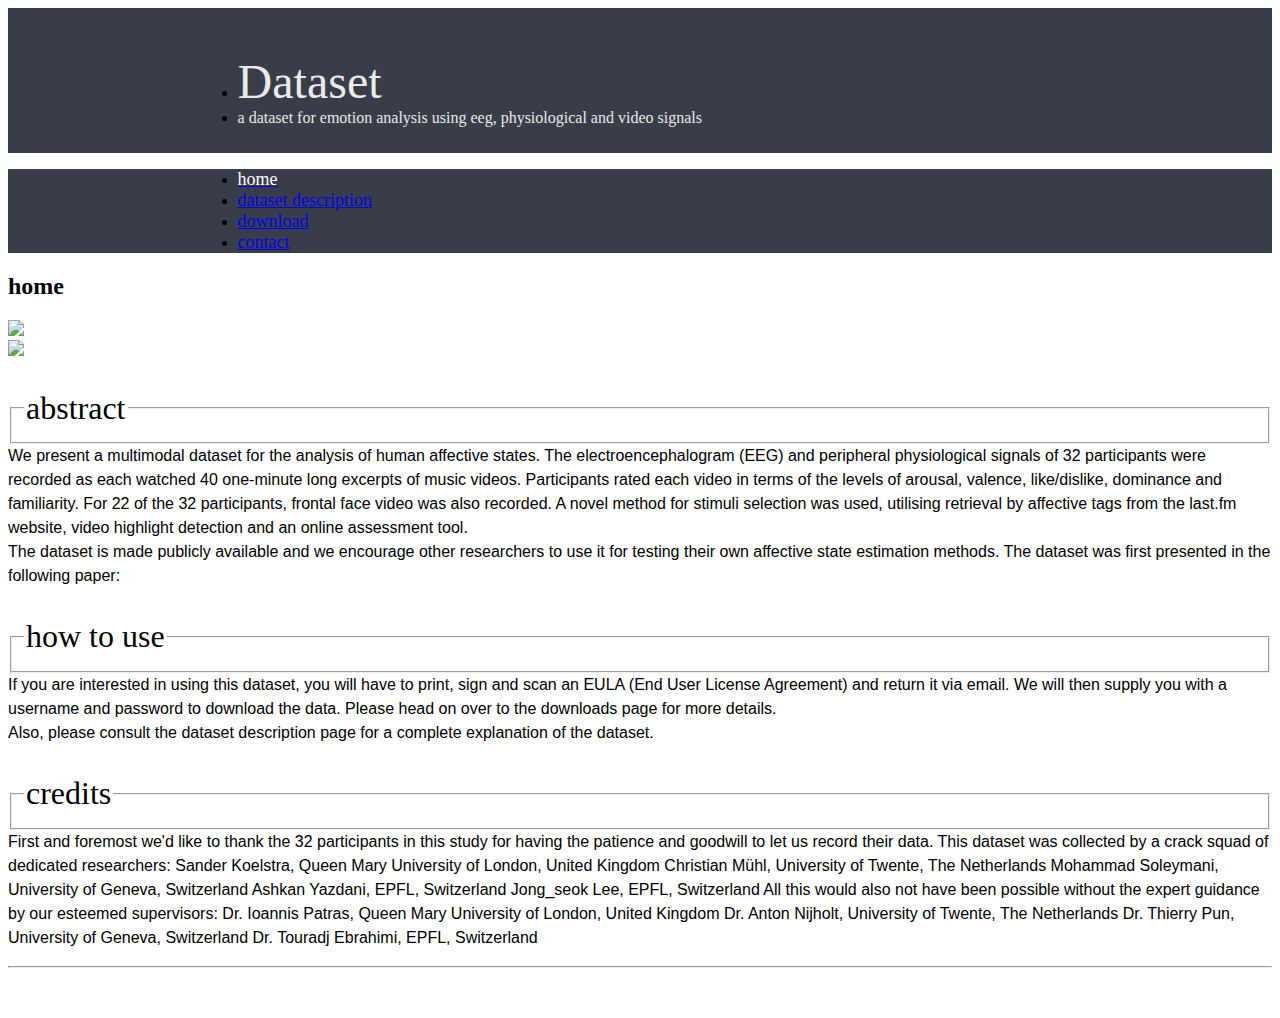
==== index.html @ 75e5e508 "Add files via upload" ====
<!DOCTYPE html>
<html lang="en">
<head>
    <meta charset="UTF-8">
    <link rel="stylesheet" href="layui/css/layui.css">
    <title>Title</title>
</head>
<body>
<div >
    <div class="layui-row" style="background: #393D49">
        <div  style="padding-left: 15%;padding-top: 30px;padding-bottom: 10px">
            <ul>
                <li  ><span style="font-size: 300% ;color: #eaeaea;"> Dataset</span></li>
                <li  ><span style="font-size: medium;color: #eaeaea"> a dataset for emotion analysis using eeg, physiological and video signals</span></li>
            </ul>
        </div>
    </div>
    <div class="layui-row " style="background: #393D49" >
        <div>
            <div>
                <ul class="layui-nav" style="margin-left: 15%" >
                    <li class="layui-nav-item"><a href="index.html"><span style="font-size: large;color: rgb(255,255,255)">home</span></a></li>
                    <li class="layui-nav-item "><a href="description.html"><span style="font-size: large">dataset description</span></a></li>
                    <li class="layui-nav-item"><a href="download.html"><span style="font-size: large">download</span></a></li>
                    <li class="layui-nav-item"><a href="contact.html"><span style="font-size: large">contact</span></a></li>
                </ul>
            </div>

        </div>

    </div>
</div>


<div class="layui-col-md8 layui-col-md-offset2">
    <div class="grid-demo grid-demo-bg1">
        <h2>home</h2>
        <div class="layui-carousel" id="test1" lay-filter="test1">
            <div carousel-item="">
                <div><img src="image/brains.jpg"></div>
                <div><img src="image/subject.jpg"></div>
            </div>
        </div>
        <div>
            <fieldset class="layui-elem-field layui-field-title" style="margin-top: 30px;">
                <legend style="font-size: xx-large">abstract</legend>
            </fieldset>
            <p style="font-size:16px; font-weight:200; line-height: 24px; margin-top: 0px; font-family:Helvetica">

            We present a multimodal dataset for the analysis of human affective states.
                The electroencephalogram (EEG) and peripheral physiological signals of 32 participants were recorded as each watched 40 one-minute long excerpts of music videos.
                Participants rated each video in terms of the levels of arousal, valence, like/dislike, dominance and familiarity.
                For 22 of the 32 participants, frontal face video was also recorded. A novel method for stimuli selection was used,
                utilising retrieval by affective tags from the last.fm website, video highlight detection and an online assessment tool.
                <br>
            The dataset is made publicly available and we encourage other researchers to use it for testing their own affective state estimation methods.
                The dataset was first presented in the following paper:
            </p>

            <fieldset class="layui-elem-field layui-field-title" style="margin-top: 30px;">
                <legend style="font-size: xx-large">how to use</legend>
            </fieldset>
            <p style="font-size:16px; font-weight:200; line-height: 24px; margin-top: 0px; font-family:Helvetica">

                If you are interested in using this dataset, you will have to print, sign and scan an EULA (End User License Agreement) and return it via email.
                We will then supply you with a username and password to download the data. Please head on over to the downloads page for more details.
                <br>
                Also, please consult the dataset description page for a complete explanation of the dataset.
            </p>
            <fieldset class="layui-elem-field layui-field-title" style="margin-top: 30px;">
                <legend style="font-size: xx-large">credits</legend>
            </fieldset>
            <p style="font-size:16px; font-weight:200; line-height: 24px; margin-top: 0px; font-family:Helvetica">


                First and foremost we'd like to thank the 32 participants in this study for having the patience and goodwill to let us record their data.
                This dataset was collected by a crack squad of dedicated researchers:

                Sander Koelstra, Queen Mary University of London, United Kingdom
                Christian Mühl, University of Twente, The Netherlands
                Mohammad Soleymani, University of Geneva, Switzerland
                Ashkan Yazdani, EPFL, Switzerland
                Jong_seok Lee, EPFL, Switzerland
                All this would also not have been possible without the expert guidance by our esteemed supervisors:

                Dr. Ioannis Patras, Queen Mary University of London, United Kingdom
                Dr. Anton Nijholt, University of Twente, The Netherlands
                Dr. Thierry Pun, University of Geneva, Switzerland
                Dr. Touradj Ebrahimi, EPFL, Switzerland
            </p>

        </div>

    </div>
</div>


<hr style="margin-bottom: 50px">


<script src="layui/layui.js"></script>
<script>
    layui.use(['carousel', 'form'], function(){
        var carousel = layui.carousel
            ,form = layui.form;

        //常规轮播
        carousel.render({
            elem: '#test1',
            width: '100%'
            ,arrow: 'always'
        });
    });
</script>
</body>
</html>
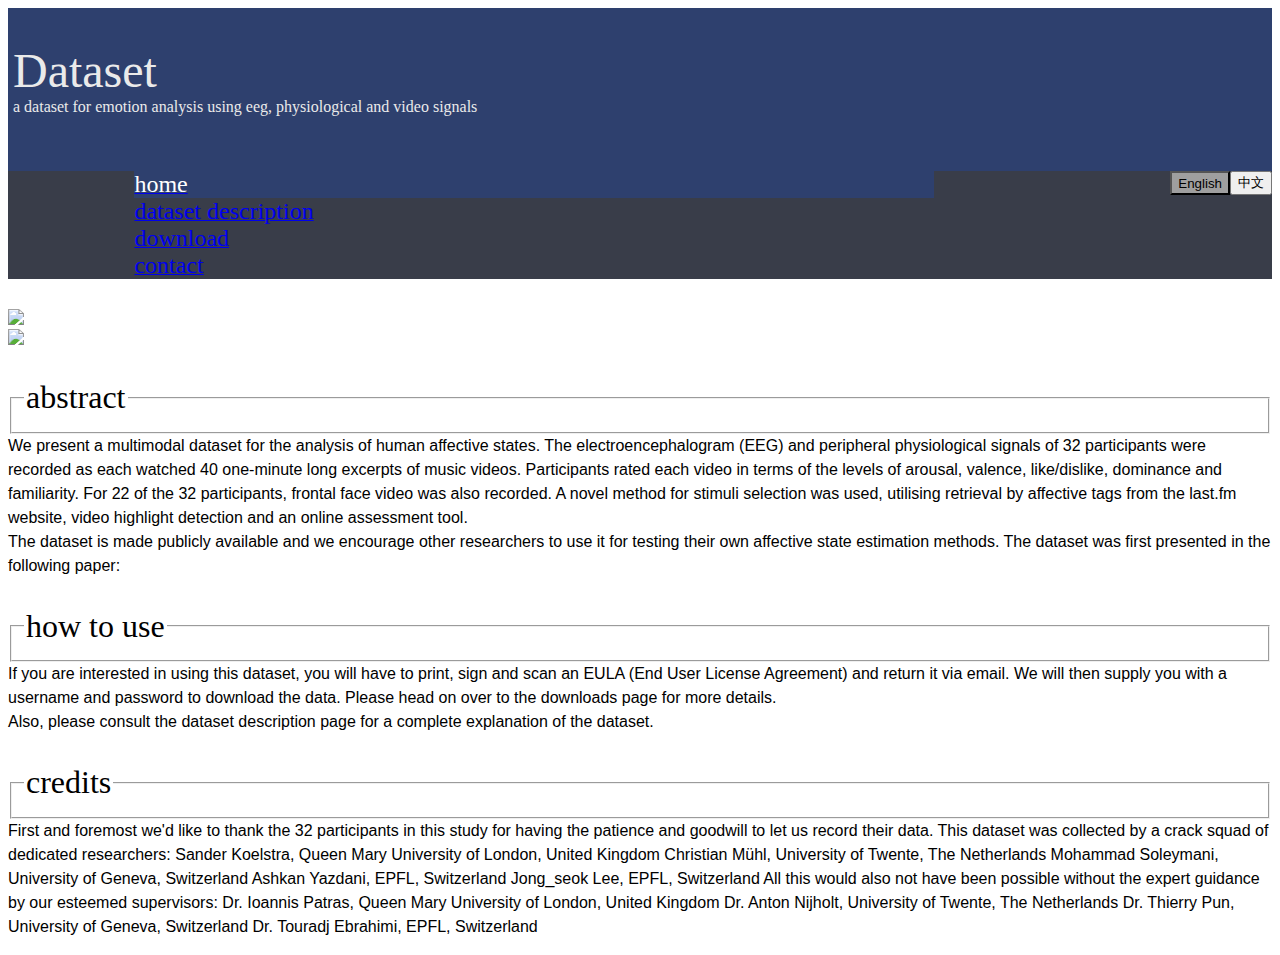
==== commit eb413306: "Add files via upload" ====
--- a/index.html
+++ b/index.html
@@ -6,35 +6,42 @@
     <title>Title</title>
 </head>
 <body>
-<div >
-    <div class="layui-row" style="background: #393D49">
-        <div  style="padding-left: 15%;padding-top: 30px;padding-bottom: 10px">
-            <ul>
-                <li  ><span style="font-size: 300% ;color: #eaeaea;"> Dataset</span></li>
-                <li  ><span style="font-size: medium;color: #eaeaea"> a dataset for emotion analysis using eeg, physiological and video signals</span></li>
-            </ul>
+<div class="layui-row" style="margin-bottom: 30px;background: #2e406e">
+    <div style="background: #2e406e;width: 100%">
+        <div class="layui-row layui-col-md8 layui-col-md-offset2">
+
+            <div  style=";padding-top: 30px;padding-bottom: 50px;display: flex">
+                <div style="margin: 5px">
+                    <div  ><span style="font-size: 300% ;color: #eaeaea;"> Dataset</span></div>
+                    <div  ><span style="font-size: medium;color: #eaeaea"> a dataset for emotion analysis using eeg, physiological and video signals</span></div>
+                </div>
+            </div>
+            <div style="display: flex;float: right">
+                <button type="button" class="layui-btn layui-btn-primary layui-btn-sm" style="background: #9F9F9F">English</button>
+                <button type="button" class="layui-btn layui-btn-primary layui-btn-sm">中文</button>
+            </div>
         </div>
-    </div>
-    <div class="layui-row " style="background: #393D49" >
+
+        <div  class="layui-row layui-col-md8 layui-col-md-offset2" style="background: #393D49;padding-left: 10%" >
         <div>
             <div>
-                <ul class="layui-nav" style="margin-left: 15%" >
-                    <li class="layui-nav-item"><a href="index.html"><span style="font-size: large;color: rgb(255,255,255)">home</span></a></li>
-                    <li class="layui-nav-item "><a href="description.html"><span style="font-size: large">dataset description</span></a></li>
-                    <li class="layui-nav-item"><a href="download.html"><span style="font-size: large">download</span></a></li>
-                    <li class="layui-nav-item"><a href="contact.html"><span style="font-size: large">contact</span></a></li>
-                </ul>
+                <div class="layui-nav" style="width: 800px" >
+                    <div class="layui-nav-item" style="background: #2e406e"><a href="index.html"><span style="font-size: x-large;color: #FFFFFF;">home</span></a></div>
+                    <div class="layui-nav-item "><a href="description.html"><span style="font-size: x-large">dataset description</span></a></div>
+                    <div class="layui-nav-item"><a href="download.html"><span style="font-size: x-large">download</span></a></div>
+                    <div class="layui-nav-item"><a href="contact.html"><span style="font-size: x-large">contact</span></a></div>
+                </div>
             </div>
 
         </div>
 
     </div>
+    </div>
 </div>
 
 
-<div class="layui-col-md8 layui-col-md-offset2">
+<div id="home" class="layui-col-md8 layui-col-md-offset2">
     <div class="grid-demo grid-demo-bg1">
-        <h2>home</h2>
         <div class="layui-carousel" id="test1" lay-filter="test1">
             <div carousel-item="">
                 <div><img src="image/brains.jpg"></div>
@@ -47,13 +54,13 @@
             </fieldset>
             <p style="font-size:16px; font-weight:200; line-height: 24px; margin-top: 0px; font-family:Helvetica">
 
-            We present a multimodal dataset for the analysis of human affective states.
+                We present a multimodal dataset for the analysis of human affective states.
                 The electroencephalogram (EEG) and peripheral physiological signals of 32 participants were recorded as each watched 40 one-minute long excerpts of music videos.
                 Participants rated each video in terms of the levels of arousal, valence, like/dislike, dominance and familiarity.
                 For 22 of the 32 participants, frontal face video was also recorded. A novel method for stimuli selection was used,
                 utilising retrieval by affective tags from the last.fm website, video highlight detection and an online assessment tool.
                 <br>
-            The dataset is made publicly available and we encourage other researchers to use it for testing their own affective state estimation methods.
+                The dataset is made publicly available and we encourage other researchers to use it for testing their own affective state estimation methods.
                 The dataset was first presented in the following paper:
             </p>
 
@@ -94,10 +101,6 @@
     </div>
 </div>
 
-
-<hr style="margin-bottom: 50px">
-
-
 <script src="layui/layui.js"></script>
 <script>
     layui.use(['carousel', 'form'], function(){
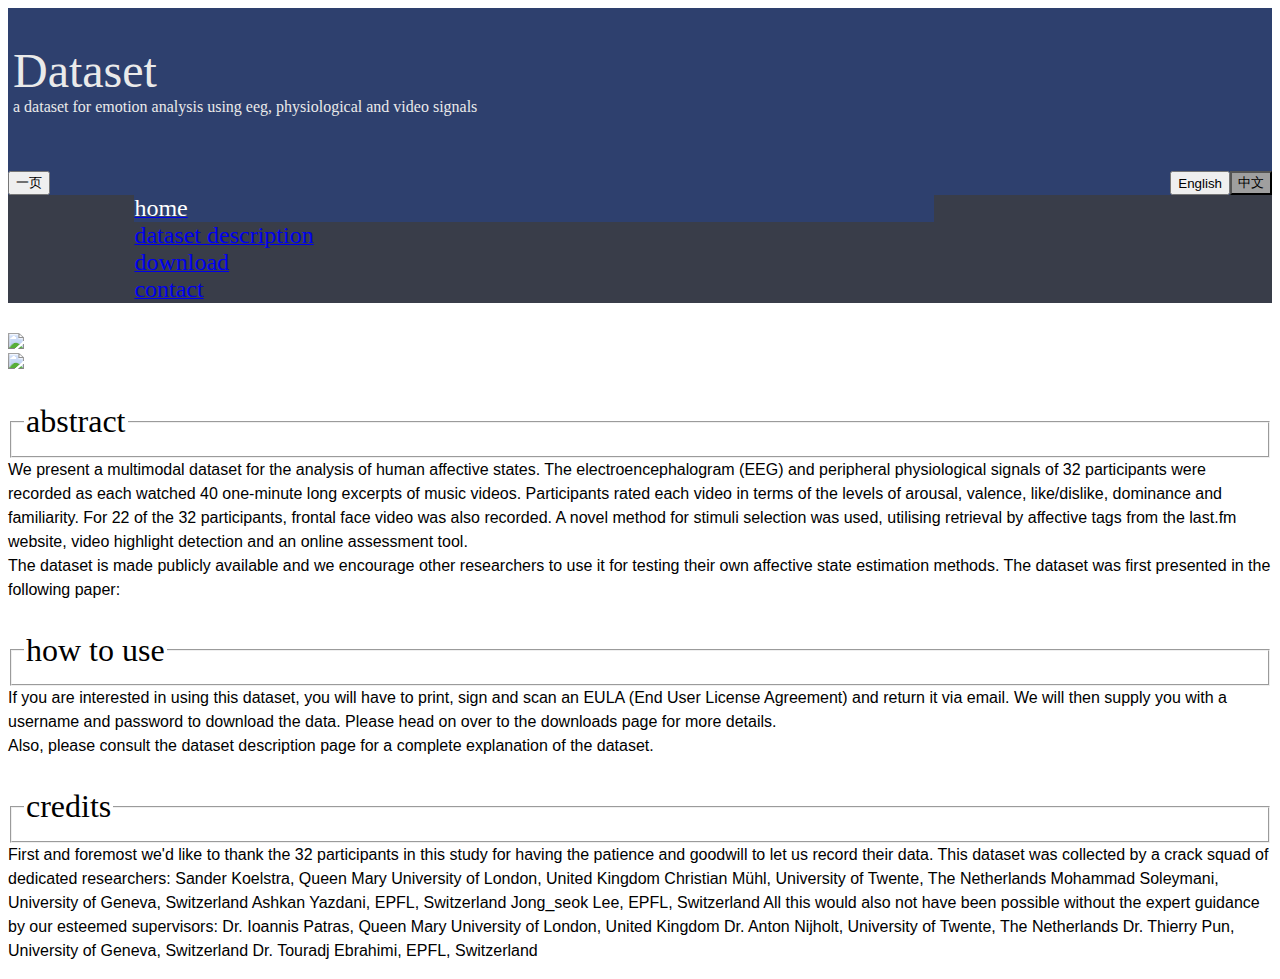
==== commit 5f2c8ad7: "Add files via upload" ====
--- a/index.html
+++ b/index.html
@@ -17,11 +17,13 @@
                 </div>
             </div>
             <div style="display: flex;float: right">
-                <button type="button" class="layui-btn layui-btn-primary layui-btn-sm" style="background: #9F9F9F">English</button>
-                <button type="button" class="layui-btn layui-btn-primary layui-btn-sm">中文</button>
+                <button type="button" class="layui-btn layui-btn-primary layui-btn-sm" >English</button>
+                <a href="index_ch.html"><button type="button" class="layui-btn layui-btn-primary layui-btn-sm"style="background: #9F9F9F">中文</button></a>
             </div>
         </div>
-
+        <a href="home.html">
+            <button type="button" class="layui-btn layui-btn-primary">一页</button>
+        </a>
         <div  class="layui-row layui-col-md8 layui-col-md-offset2" style="background: #393D49;padding-left: 10%" >
         <div>
             <div>
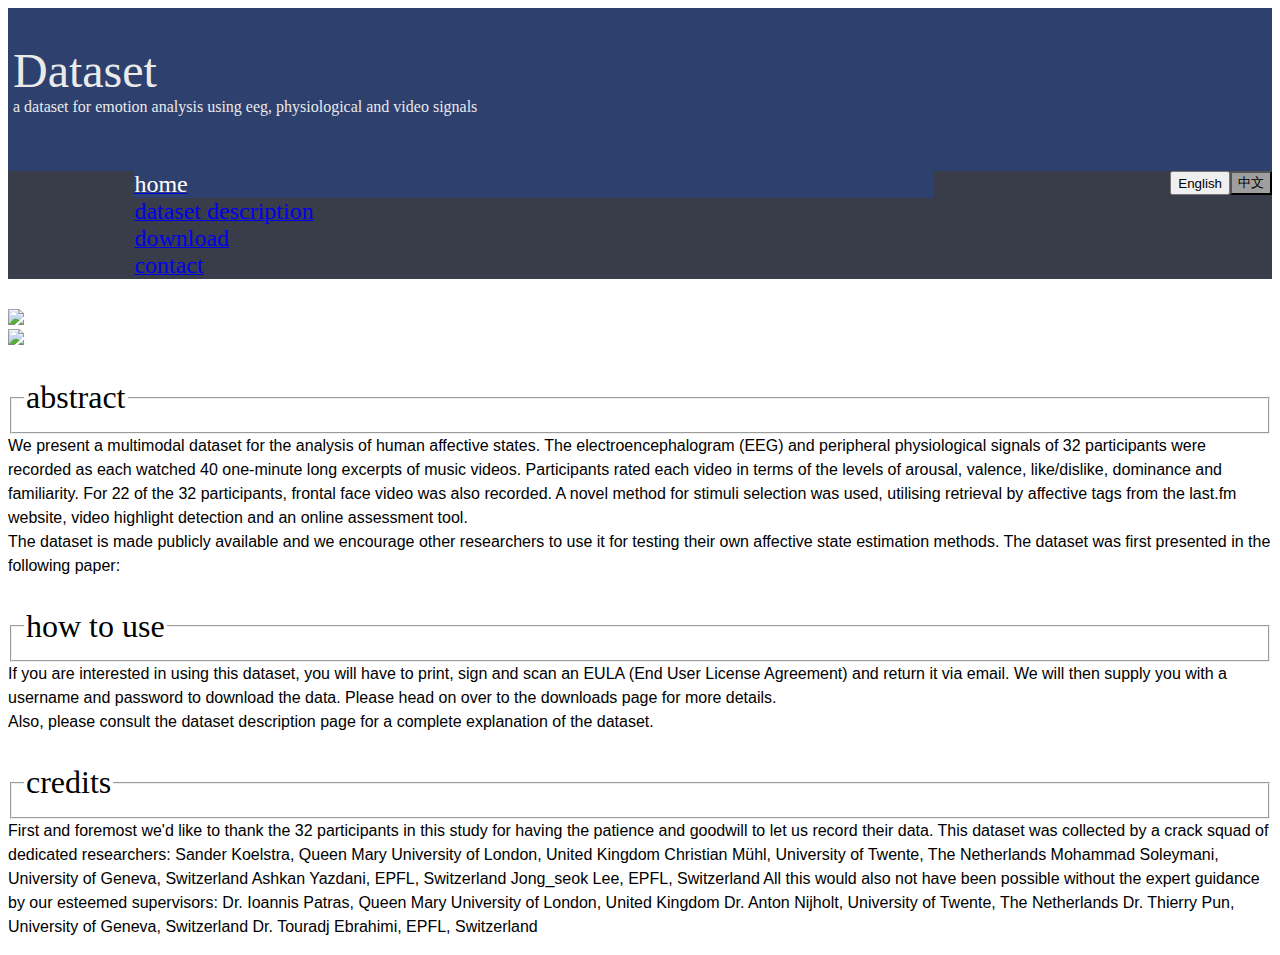
==== commit be3bf441: "Update index.html" ====
--- a/index.html
+++ b/index.html
@@ -21,9 +21,6 @@
                 <a href="index_ch.html"><button type="button" class="layui-btn layui-btn-primary layui-btn-sm"style="background: #9F9F9F">中文</button></a>
             </div>
         </div>
-        <a href="home.html">
-            <button type="button" class="layui-btn layui-btn-primary">一页</button>
-        </a>
         <div  class="layui-row layui-col-md8 layui-col-md-offset2" style="background: #393D49;padding-left: 10%" >
         <div>
             <div>
@@ -118,4 +115,4 @@
     });
 </script>
 </body>
-</html>+</html>
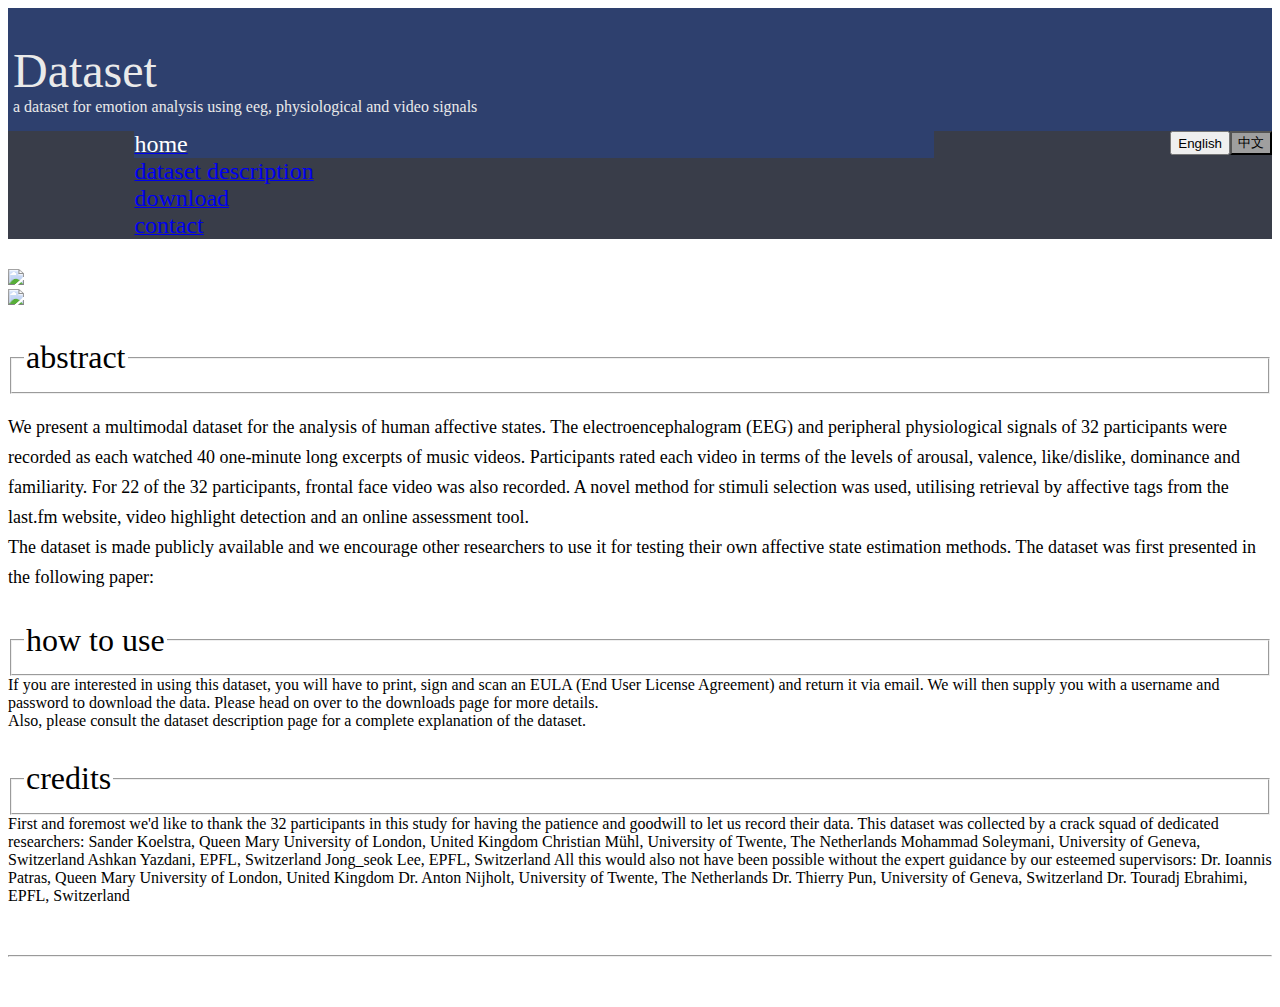
==== commit 9b21ba7f: "3" ====
--- a/index.html
+++ b/index.html
@@ -10,7 +10,7 @@
     <div style="background: #2e406e;width: 100%">
         <div class="layui-row layui-col-md8 layui-col-md-offset2">
 
-            <div  style=";padding-top: 30px;padding-bottom: 50px;display: flex">
+            <div  style=";padding-top: 30px;padding-bottom: 10px;display: flex">
                 <div style="margin: 5px">
                     <div  ><span style="font-size: 300% ;color: #eaeaea;"> Dataset</span></div>
                     <div  ><span style="font-size: medium;color: #eaeaea"> a dataset for emotion analysis using eeg, physiological and video signals</span></div>
@@ -39,7 +39,7 @@
 </div>
 
 
-<div id="home" class="layui-col-md8 layui-col-md-offset2">
+<div id="home" class="layui-col-md8 layui-col-md-offset2" style="margin-bottom: 50px">
     <div class="grid-demo grid-demo-bg1">
         <div class="layui-carousel" id="test1" lay-filter="test1">
             <div carousel-item="">
@@ -51,7 +51,7 @@
             <fieldset class="layui-elem-field layui-field-title" style="margin-top: 30px;">
                 <legend style="font-size: xx-large">abstract</legend>
             </fieldset>
-            <p style="font-size:16px; font-weight:200; line-height: 24px; margin-top: 0px; font-family:Helvetica">
+            <p  style="font-size: large;line-height: 30px">
 
                 We present a multimodal dataset for the analysis of human affective states.
                 The electroencephalogram (EEG) and peripheral physiological signals of 32 participants were recorded as each watched 40 one-minute long excerpts of music videos.
@@ -66,17 +66,17 @@
             <fieldset class="layui-elem-field layui-field-title" style="margin-top: 30px;">
                 <legend style="font-size: xx-large">how to use</legend>
             </fieldset>
-            <p style="font-size:16px; font-weight:200; line-height: 24px; margin-top: 0px; font-family:Helvetica">
+<!--            <p style="font-size:16px; font-weight:200; line-height: 24px; margin-top: 0px; font-family:Helvetica">-->
 
                 If you are interested in using this dataset, you will have to print, sign and scan an EULA (End User License Agreement) and return it via email.
                 We will then supply you with a username and password to download the data. Please head on over to the downloads page for more details.
                 <br>
                 Also, please consult the dataset description page for a complete explanation of the dataset.
-            </p>
+<!--            </p>-->
             <fieldset class="layui-elem-field layui-field-title" style="margin-top: 30px;">
                 <legend style="font-size: xx-large">credits</legend>
             </fieldset>
-            <p style="font-size:16px; font-weight:200; line-height: 24px; margin-top: 0px; font-family:Helvetica">
+<!--            <p style="font-size:16px; font-weight:200; line-height: 24px; margin-top: 0px; font-family:Helvetica">-->
 
 
                 First and foremost we'd like to thank the 32 participants in this study for having the patience and goodwill to let us record their data.
@@ -93,13 +93,13 @@
                 Dr. Anton Nijholt, University of Twente, The Netherlands
                 Dr. Thierry Pun, University of Geneva, Switzerland
                 Dr. Touradj Ebrahimi, EPFL, Switzerland
-            </p>
+<!--            </p>-->
 
         </div>
 
     </div>
 </div>
-
+<hr style="margin-bottom: 50px">
 <script src="layui/layui.js"></script>
 <script>
     layui.use(['carousel', 'form'], function(){
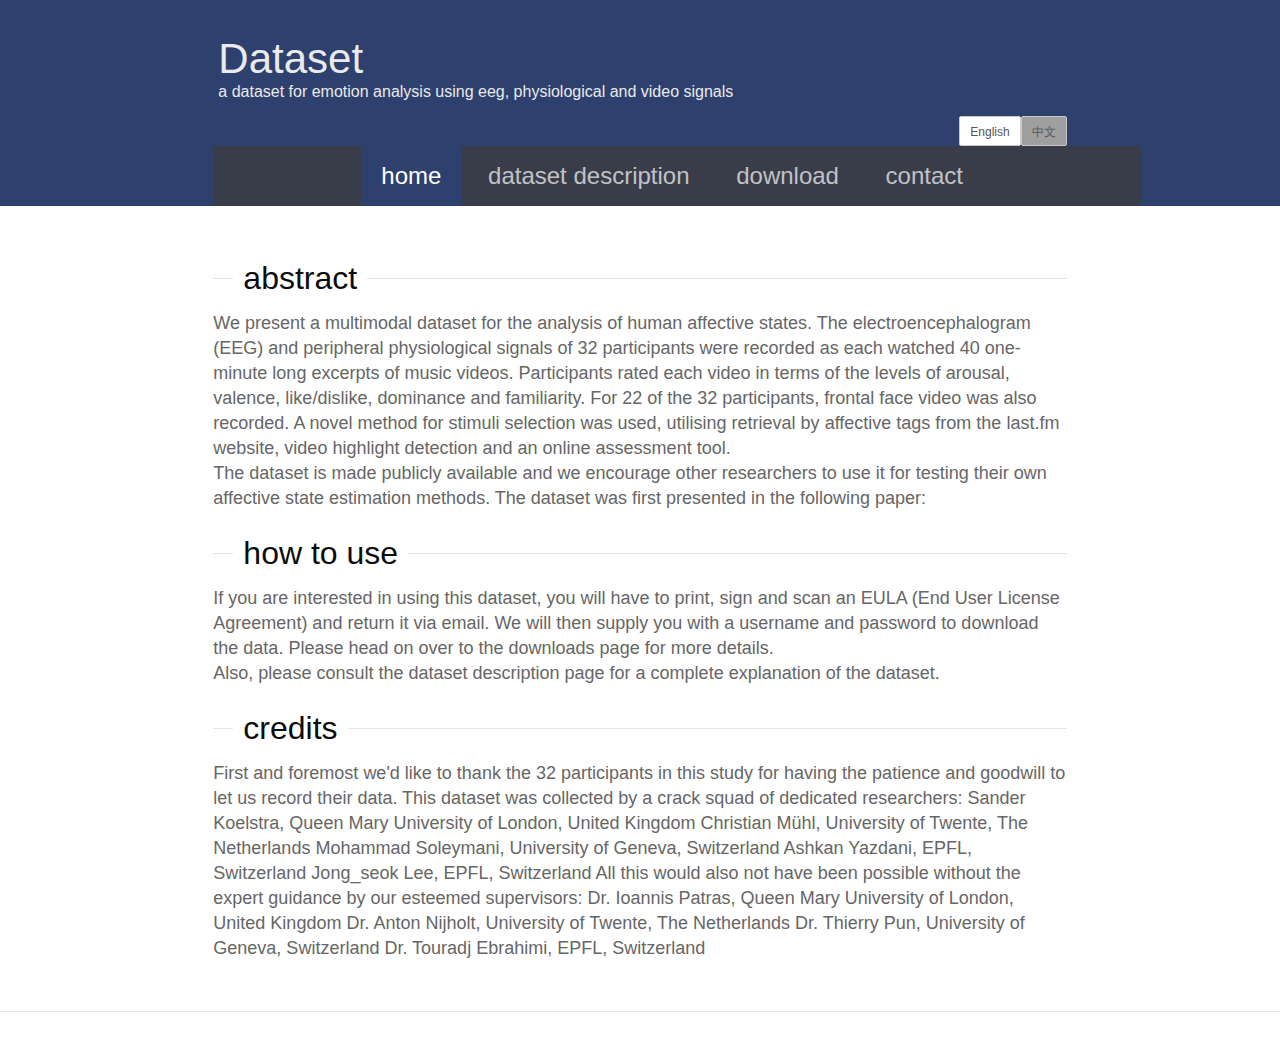
==== commit 1109c7fd: "3" ====
--- a/index.html
+++ b/index.html
@@ -6,98 +6,101 @@
     <title>Title</title>
 </head>
 <body>
-<div class="layui-row" style="margin-bottom: 30px;background: #2e406e">
-    <div style="background: #2e406e;width: 100%">
-        <div class="layui-row layui-col-md8 layui-col-md-offset2">
+<div class="layui-fluid">
+    <div class="layui-row" style="margin-bottom: 30px;background: #2e406e">
+        <div style="background: #2e406e;width: 100%">
+            <div class="layui-row layui-col-md8 layui-col-md-offset2">
 
-            <div  style=";padding-top: 30px;padding-bottom: 10px;display: flex">
-                <div style="margin: 5px">
-                    <div  ><span style="font-size: 300% ;color: #eaeaea;"> Dataset</span></div>
-                    <div  ><span style="font-size: medium;color: #eaeaea"> a dataset for emotion analysis using eeg, physiological and video signals</span></div>
+                <div  style=";padding-top: 30px;padding-bottom: 10px;display: flex">
+                    <div style="margin: 5px">
+                        <div  ><span style="font-size: 300% ;color: #eaeaea;"> Dataset</span></div>
+                        <div  ><span style="font-size: medium;color: #eaeaea"> a dataset for emotion analysis using eeg, physiological and video signals</span></div>
+                    </div>
+                </div>
+                <div style="display: flex;float: right">
+                    <button type="button" class="layui-btn layui-btn-primary layui-btn-sm" >English</button>
+                    <a href="index_ch.html"><button type="button" class="layui-btn layui-btn-primary layui-btn-sm"style="background: #9F9F9F">中文</button></a>
                 </div>
             </div>
-            <div style="display: flex;float: right">
-                <button type="button" class="layui-btn layui-btn-primary layui-btn-sm" >English</button>
-                <a href="index_ch.html"><button type="button" class="layui-btn layui-btn-primary layui-btn-sm"style="background: #9F9F9F">中文</button></a>
+            <div  class="layui-row layui-col-md8 layui-col-md-offset2" style="background: #393D49;padding-left: 10%" >
+                <div>
+                    <div>
+                        <div class="layui-nav" style="width: 800px" >
+                            <div class="layui-nav-item" style="background: #2e406e"><a href="index.html"><span style="font-size: x-large;color: #FFFFFF;">home</span></a></div>
+                            <div class="layui-nav-item "><a href="description.html"><span style="font-size: x-large">dataset description</span></a></div>
+                            <div class="layui-nav-item"><a href="download.html"><span style="font-size: x-large">download</span></a></div>
+                            <div class="layui-nav-item"><a href="contact.html"><span style="font-size: x-large">contact</span></a></div>
+                        </div>
+                    </div>
+
+                </div>
+
             </div>
         </div>
-        <div  class="layui-row layui-col-md8 layui-col-md-offset2" style="background: #393D49;padding-left: 10%" >
-        <div>
-            <div>
-                <div class="layui-nav" style="width: 800px" >
-                    <div class="layui-nav-item" style="background: #2e406e"><a href="index.html"><span style="font-size: x-large;color: #FFFFFF;">home</span></a></div>
-                    <div class="layui-nav-item "><a href="description.html"><span style="font-size: x-large">dataset description</span></a></div>
-                    <div class="layui-nav-item"><a href="download.html"><span style="font-size: x-large">download</span></a></div>
-                    <div class="layui-nav-item"><a href="contact.html"><span style="font-size: x-large">contact</span></a></div>
+    </div>
+
+
+    <div id="home" class="layui-col-md8 layui-col-md-offset2" style="margin-bottom: 50px">
+        <div class="grid-demo grid-demo-bg1">
+            <div class="layui-carousel" id="test1" lay-filter="test1">
+                <div carousel-item="">
+                    <div><img src="image/brains.jpg"></div>
+                    <div><img src="image/subject.jpg"></div>
                 </div>
+            </div>
+            <div class="layui-text">
+                <fieldset class="layui-elem-field layui-field-title" style="margin-top: 30px;">
+                    <legend>abstract</legend>
+                </fieldset>
+                <p  class="layui-text">
+
+                    We present a multimodal dataset for the analysis of human affective states.
+                    The electroencephalogram (EEG) and peripheral physiological signals of 32 participants were recorded as each watched 40 one-minute long excerpts of music videos.
+                    Participants rated each video in terms of the levels of arousal, valence, like/dislike, dominance and familiarity.
+                    For 22 of the 32 participants, frontal face video was also recorded. A novel method for stimuli selection was used,
+                    utilising retrieval by affective tags from the last.fm website, video highlight detection and an online assessment tool.
+                    <br>
+                    The dataset is made publicly available and we encourage other researchers to use it for testing their own affective state estimation methods.
+                    The dataset was first presented in the following paper:
+                </p>
+
+                <fieldset class="layui-elem-field layui-field-title" style="margin-top: 30px;">
+                    <legend style="font-size: xx-large">how to use</legend>
+                </fieldset>
+                <p class="layui-text">
+
+                    If you are interested in using this dataset, you will have to print, sign and scan an EULA (End User License Agreement) and return it via email.
+                    We will then supply you with a username and password to download the data. Please head on over to the downloads page for more details.
+                    <br>
+                    Also, please consult the dataset description page for a complete explanation of the dataset.
+                </p>
+                <fieldset class="layui-elem-field layui-field-title" style="margin-top: 30px;">
+                    <legend style="font-size: xx-large">credits</legend>
+                </fieldset>
+                <p class="layui-text">
+
+
+                    First and foremost we'd like to thank the 32 participants in this study for having the patience and goodwill to let us record their data.
+                    This dataset was collected by a crack squad of dedicated researchers:
+
+                    Sander Koelstra, Queen Mary University of London, United Kingdom
+                    Christian Mühl, University of Twente, The Netherlands
+                    Mohammad Soleymani, University of Geneva, Switzerland
+                    Ashkan Yazdani, EPFL, Switzerland
+                    Jong_seok Lee, EPFL, Switzerland
+                    All this would also not have been possible without the expert guidance by our esteemed supervisors:
+
+                    Dr. Ioannis Patras, Queen Mary University of London, United Kingdom
+                    Dr. Anton Nijholt, University of Twente, The Netherlands
+                    Dr. Thierry Pun, University of Geneva, Switzerland
+                    Dr. Touradj Ebrahimi, EPFL, Switzerland
+                </p>
+
             </div>
 
         </div>
+    </div>
 
-    </div>
-    </div>
-</div>
-
-
-<div id="home" class="layui-col-md8 layui-col-md-offset2" style="margin-bottom: 50px">
-    <div class="grid-demo grid-demo-bg1">
-        <div class="layui-carousel" id="test1" lay-filter="test1">
-            <div carousel-item="">
-                <div><img src="image/brains.jpg"></div>
-                <div><img src="image/subject.jpg"></div>
-            </div>
-        </div>
-        <div>
-            <fieldset class="layui-elem-field layui-field-title" style="margin-top: 30px;">
-                <legend style="font-size: xx-large">abstract</legend>
-            </fieldset>
-            <p  style="font-size: large;line-height: 30px">
-
-                We present a multimodal dataset for the analysis of human affective states.
-                The electroencephalogram (EEG) and peripheral physiological signals of 32 participants were recorded as each watched 40 one-minute long excerpts of music videos.
-                Participants rated each video in terms of the levels of arousal, valence, like/dislike, dominance and familiarity.
-                For 22 of the 32 participants, frontal face video was also recorded. A novel method for stimuli selection was used,
-                utilising retrieval by affective tags from the last.fm website, video highlight detection and an online assessment tool.
-                <br>
-                The dataset is made publicly available and we encourage other researchers to use it for testing their own affective state estimation methods.
-                The dataset was first presented in the following paper:
-            </p>
-
-            <fieldset class="layui-elem-field layui-field-title" style="margin-top: 30px;">
-                <legend style="font-size: xx-large">how to use</legend>
-            </fieldset>
-<!--            <p style="font-size:16px; font-weight:200; line-height: 24px; margin-top: 0px; font-family:Helvetica">-->
-
-                If you are interested in using this dataset, you will have to print, sign and scan an EULA (End User License Agreement) and return it via email.
-                We will then supply you with a username and password to download the data. Please head on over to the downloads page for more details.
-                <br>
-                Also, please consult the dataset description page for a complete explanation of the dataset.
-<!--            </p>-->
-            <fieldset class="layui-elem-field layui-field-title" style="margin-top: 30px;">
-                <legend style="font-size: xx-large">credits</legend>
-            </fieldset>
-<!--            <p style="font-size:16px; font-weight:200; line-height: 24px; margin-top: 0px; font-family:Helvetica">-->
-
-
-                First and foremost we'd like to thank the 32 participants in this study for having the patience and goodwill to let us record their data.
-                This dataset was collected by a crack squad of dedicated researchers:
-
-                Sander Koelstra, Queen Mary University of London, United Kingdom
-                Christian Mühl, University of Twente, The Netherlands
-                Mohammad Soleymani, University of Geneva, Switzerland
-                Ashkan Yazdani, EPFL, Switzerland
-                Jong_seok Lee, EPFL, Switzerland
-                All this would also not have been possible without the expert guidance by our esteemed supervisors:
-
-                Dr. Ioannis Patras, Queen Mary University of London, United Kingdom
-                Dr. Anton Nijholt, University of Twente, The Netherlands
-                Dr. Thierry Pun, University of Geneva, Switzerland
-                Dr. Touradj Ebrahimi, EPFL, Switzerland
-<!--            </p>-->
-
-        </div>
-
-    </div>
 </div>
 <hr style="margin-bottom: 50px">
 <script src="layui/layui.js"></script>
--- a/layui/css/layui.css
+++ b/layui/css/layui.css
@@ -0,0 +1,60 @@
+/** layui-v2.5.6 MIT License By https://www.layui.com */
+ .layui-inline,img{display:inline-block;vertical-align:middle}h1,h2,h3,h4,h5,h6{font-weight:400}
+.layui-edge,.layui-header,.layui-inline,.layui-main{position:relative}
+.layui-body,.layui-edge,.layui-elip{overflow:hidden}
+.layui-btn,.layui-edge,.layui-inline,img{vertical-align:middle}
+.layui-btn,.layui-disabled,.layui-icon,.layui-unselect{-moz-user-select:none;-webkit-user-select:none;-ms-user-select:none}
+.layui-elip,.layui-form-checkbox span,.layui-form-pane .layui-form-label{text-overflow:ellipsis;white-space:nowrap}
+.layui-breadcrumb,.layui-tree-btnGroup{visibility:hidden}blockquote,body,button,dd,div,dl,dt,form,h1,h2,h3,h4,h5,h6,input,li,ol,p,pre,td,textarea,th,ul{margin:0;padding:0;-webkit-tap-highlight-color:rgba(0,0,0,0)}a:active,a:hover{outline:0}img{border:none}li{list-style:none}table{border-collapse:collapse;border-spacing:0}h4,h5,h6{font-size:100%}button,input,optgroup,option,select,textarea{font-family:inherit;font-size:inherit;font-style:inherit;font-weight:inherit;outline:0}pre{white-space:pre-wrap;white-space:-moz-pre-wrap;white-space:-pre-wrap;white-space:-o-pre-wrap;word-wrap:break-word}body{line-height:24px;font:14px Helvetica Neue,Helvetica,PingFang SC,Tahoma,Arial,sans-serif}
+hr{height:1px;margin:10px 0;border:0;clear:both}a{color:#333;text-decoration:none}a:hover{color:#777}
+a cite{font-style:normal;*cursor:pointer}
+.layui-border-box,.layui-border-box *{box-sizing:border-box}
+.layui-box,.layui-box *{box-sizing:content-box}
+.layui-clear{clear:both;*zoom:1}
+.layui-clear:after{content:'\20';clear:both;*zoom:1;display:block;height:0}
+.layui-inline{*display:inline;*zoom:1}.layui-edge{display:inline-block;width:0;height:0;border-width:6px;border-style:dashed;border-color:transparent}
+.layui-edge-top{top:-4px;border-bottom-color:#999;border-bottom-style:solid}.layui-edge-right{border-left-color:#999;border-left-style:solid}
+.layui-edge-bottom{top:2px;border-top-color:#999;border-top-style:solid}.layui-edge-left{border-right-color:#999;border-right-style:solid}
+.layui-disabled,.layui-disabled:hover{color:#d2d2d2!important;cursor:not-allowed!important}.layui-circle{border-radius:100%}
+.layui-show{display:block!important}.layui-hide{display:none!important}@font-face{font-family:layui-icon;src:url(../font/iconfont.eot?v=256);src:url(../font/iconfont.eot?v=256#iefix) format('embedded-opentype'),url(../font/iconfont.woff2?v=256) format('woff2'),url(../font/iconfont.woff?v=256) format('woff'),url(../font/iconfont.ttf?v=256) format('truetype'),url(../font/iconfont.svg?v=256#layui-icon) format('svg')}
+.layui-icon{font-family:layui-icon!important;font-size:16px;font-style:normal;-webkit-font-smoothing:antialiased;-moz-osx-font-smoothing:grayscale}
+.layui-icon-reply-fill:before{content:"\e611"}.layui-icon-set-fill:before{content:"\e614"}.layui-icon-menu-fill:before{content:"\e60f"}
+.layui-icon-search:before{content:"\e615"}.layui-icon-share:before{content:"\e641"}.layui-icon-set-sm:before{content:"\e620"}
+.layui-icon-engine:before{content:"\e628"}.layui-icon-close:before{content:"\1006"}.layui-icon-close-fill:before{content:"\1007"}
+.layui-icon-chart-screen:before{content:"\e629"}.layui-icon-star:before{content:"\e600"}.layui-icon-circle-dot:before{content:"\e617"}
+.layui-icon-chat:before{content:"\e606"}.layui-icon-release:before{content:"\e609"}.layui-icon-list:before{content:"\e60a"}
+.layui-icon-chart:before{content:"\e62c"}.layui-icon-ok-circle:before{content:"\1005"}.layui-icon-layim-theme:before{content:"\e61b"}
+.layui-icon-table:before{content:"\e62d"}.layui-icon-right:before{content:"\e602"}.layui-icon-left:before{content:"\e603"}
+.layui-icon-cart-simple:before{content:"\e698"}.layui-icon-face-cry:before{content:"\e69c"}.layui-icon-face-smile:before{content:"\e6af"}
+.layui-icon-survey:before{content:"\e6b2"}.layui-icon-tree:before{content:"\e62e"}.layui-icon-ie:before{content:"\e7bb"}
+.layui-icon-upload-circle:before{content:"\e62f"}.layui-icon-add-circle:before{content:"\e61f"}.layui-icon-download-circle:before{content:"\e601"}.layui-icon-templeate-1:before{content:"\e630"}.layui-icon-util:before{content:"\e631"}.layui-icon-face-surprised:before{content:"\e664"}.layui-icon-edit:before{content:"\e642"}.layui-icon-speaker:before{content:"\e645"}.layui-icon-down:before{content:"\e61a"}.layui-icon-file:before{content:"\e621"}.layui-icon-layouts:before{content:"\e632"}.layui-icon-rate-half:before{content:"\e6c9"}.layui-icon-add-circle-fine:before{content:"\e608"}.layui-icon-prev-circle:before{content:"\e633"}.layui-icon-read:before{content:"\e705"}.layui-icon-404:before{content:"\e61c"}.layui-icon-carousel:before{content:"\e634"}.layui-icon-help:before{content:"\e607"}.layui-icon-code-circle:before{content:"\e635"}.layui-icon-windows:before{content:"\e67f"}.layui-icon-water:before{content:"\e636"}.layui-icon-username:before{content:"\e66f"}.layui-icon-find-fill:before{content:"\e670"}.layui-icon-about:before{content:"\e60b"}.layui-icon-location:before{content:"\e715"}.layui-icon-up:before{content:"\e619"}.layui-icon-pause:before{content:"\e651"}.layui-icon-date:before{content:"\e637"}.layui-icon-layim-uploadfile:before{content:"\e61d"}.layui-icon-delete:before{content:"\e640"}.layui-icon-play:before{content:"\e652"}.layui-icon-top:before{content:"\e604"}.layui-icon-firefox:before{content:"\e686"}.layui-icon-friends:before{content:"\e612"}.layui-icon-refresh-3:before{content:"\e9aa"}.layui-icon-ok:before{content:"\e605"}.layui-icon-layer:before{content:"\e638"}.layui-icon-face-smile-fine:before{content:"\e60c"}.layui-icon-dollar:before{content:"\e659"}.layui-icon-group:before{content:"\e613"}.layui-icon-layim-download:before{content:"\e61e"}.layui-icon-picture-fine:before{content:"\e60d"}.layui-icon-link:before{content:"\e64c"}.layui-icon-diamond:before{content:"\e735"}.layui-icon-log:before{content:"\e60e"}.layui-icon-key:before{content:"\e683"}.layui-icon-rate-solid:before{content:"\e67a"}.layui-icon-fonts-del:before{content:"\e64f"}.layui-icon-unlink:before{content:"\e64d"}.layui-icon-fonts-clear:before{content:"\e639"}.layui-icon-triangle-r:before{content:"\e623"}.layui-icon-circle:before{content:"\e63f"}.layui-icon-radio:before{content:"\e643"}.layui-icon-align-center:before{content:"\e647"}.layui-icon-align-right:before{content:"\e648"}.layui-icon-align-left:before{content:"\e649"}.layui-icon-loading-1:before{content:"\e63e"}.layui-icon-return:before{content:"\e65c"}.layui-icon-fonts-strong:before{content:"\e62b"}.layui-icon-upload:before{content:"\e67c"}.layui-icon-dialogue:before{content:"\e63a"}.layui-icon-video:before{content:"\e6ed"}.layui-icon-headset:before{content:"\e6fc"}.layui-icon-cellphone-fine:before{content:"\e63b"}.layui-icon-add-1:before{content:"\e654"}.layui-icon-face-smile-b:before{content:"\e650"}.layui-icon-fonts-html:before{content:"\e64b"}.layui-icon-screen-full:before{content:"\e622"}.layui-icon-form:before{content:"\e63c"}.layui-icon-cart:before{content:"\e657"}.layui-icon-camera-fill:before{content:"\e65d"}.layui-icon-tabs:before{content:"\e62a"}.layui-icon-heart-fill:before{content:"\e68f"}.layui-icon-fonts-code:before{content:"\e64e"}.layui-icon-ios:before{content:"\e680"}.layui-icon-at:before{content:"\e687"}.layui-icon-fire:before{content:"\e756"}.layui-icon-set:before{content:"\e716"}.layui-icon-fonts-u:before{content:"\e646"}.layui-icon-triangle-d:before{content:"\e625"}.layui-icon-tips:before{content:"\e702"}.layui-icon-picture:before{content:"\e64a"}.layui-icon-more-vertical:before{content:"\e671"}.layui-icon-bluetooth:before{content:"\e689"}.layui-icon-flag:before{content:"\e66c"}.layui-icon-loading:before{content:"\e63d"}.layui-icon-fonts-i:before{content:"\e644"}.layui-icon-refresh-1:before{content:"\e666"}.layui-icon-rmb:before{content:"\e65e"}.layui-icon-addition:before{content:"\e624"}.layui-icon-home:before{content:"\e68e"}.layui-icon-time:before{content:"\e68d"}.layui-icon-user:before{content:"\e770"}.layui-icon-notice:before{content:"\e667"}.layui-icon-chrome:before{content:"\e68a"}.layui-icon-edge:before{content:"\e68b"}.layui-icon-login-weibo:before{content:"\e675"}.layui-icon-voice:before{content:"\e688"}.layui-icon-upload-drag:before{content:"\e681"}.layui-icon-login-qq:before{content:"\e676"}.layui-icon-snowflake:before{content:"\e6b1"}.layui-icon-heart:before{content:"\e68c"}.layui-icon-logout:before{content:"\e682"}.layui-icon-file-b:before{content:"\e655"}.layui-icon-template:before{content:"\e663"}.layui-icon-transfer:before{content:"\e691"}.layui-icon-auz:before{content:"\e672"}.layui-icon-console:before{content:"\e665"}.layui-icon-app:before{content:"\e653"}.layui-icon-prev:before{content:"\e65a"}.layui-icon-website:before{content:"\e7ae"}.layui-icon-next:before{content:"\e65b"}.layui-icon-component:before{content:"\e857"}.layui-icon-android:before{content:"\e684"}.layui-icon-more:before{content:"\e65f"}.layui-icon-login-wechat:before{content:"\e677"}.layui-icon-shrink-right:before{content:"\e668"}.layui-icon-spread-left:before{content:"\e66b"}.layui-icon-camera:before{content:"\e660"}.layui-icon-note:before{content:"\e66e"}.layui-icon-refresh:before{content:"\e669"}.layui-icon-female:before{content:"\e661"}.layui-icon-male:before{content:"\e662"}.layui-icon-screen-restore:before{content:"\e758"}.layui-icon-password:before{content:"\e673"}.layui-icon-senior:before{content:"\e674"}.layui-icon-theme:before{content:"\e66a"}.layui-icon-tread:before{content:"\e6c5"}.layui-icon-praise:before{content:"\e6c6"}.layui-icon-star-fill:before{content:"\e658"}.layui-icon-rate:before{content:"\e67b"}.layui-icon-template-1:before{content:"\e656"}.layui-icon-vercode:before{content:"\e679"}.layui-icon-service:before{content:"\e626"}.layui-icon-cellphone:before{content:"\e678"}.layui-icon-print:before{content:"\e66d"}.layui-icon-cols:before{content:"\e610"}.layui-icon-wifi:before{content:"\e7e0"}.layui-icon-export:before{content:"\e67d"}.layui-icon-rss:before{content:"\e808"}.layui-icon-slider:before{content:"\e714"}.layui-icon-email:before{content:"\e618"}.layui-icon-subtraction:before{content:"\e67e"}.layui-icon-mike:before{content:"\e6dc"}.layui-icon-light:before{content:"\e748"}.layui-icon-gift:before{content:"\e627"}.layui-icon-mute:before{content:"\e685"}.layui-icon-reduce-circle:before{content:"\e616"}.layui-icon-music:before{content:"\e690"}.layui-main{width:1140px;margin:0 auto}.layui-header{z-index:1000;height:60px}.layui-header a:hover{transition:all .5s;-webkit-transition:all .5s}.layui-side{position:fixed;left:0;top:0;bottom:0;z-index:999;width:200px;overflow-x:hidden}.layui-side-scroll{position:relative;width:220px;height:100%;overflow-x:hidden}.layui-body{position:absolute;left:200px;right:0;top:0;bottom:0;z-index:998;width:auto;overflow-y:auto;box-sizing:border-box}.layui-layout-body{overflow:hidden}.layui-layout-admin .layui-header{background-color:#23262E}.layui-layout-admin .layui-side{top:60px;width:200px;overflow-x:hidden}.layui-layout-admin .layui-body{position:fixed;top:60px;bottom:44px}.layui-layout-admin .layui-main{width:auto;margin:0 15px}.layui-layout-admin .layui-footer{position:fixed;left:200px;right:0;bottom:0;height:44px;line-height:44px;padding:0 15px;background-color:#eee}.layui-layout-admin .layui-logo{position:absolute;left:0;top:0;width:200px;height:100%;line-height:60px;text-align:center;color:#009688;font-size:16px}.layui-layout-admin .layui-header .layui-nav{background:0 0}.layui-layout-left{position:absolute!important;left:200px;top:0}.layui-layout-right{position:absolute!important;right:0;top:0}
+.layui-container{position:relative;margin:0 auto;padding:0 15px;box-sizing:border-box}
+.layui-fluid{position:relative;margin:0 auto;}
+.layui-row:after,.layui-row:before{content:'';display:block;clear:both}.layui-col-lg1,.layui-col-lg10,.layui-col-lg11,.layui-col-lg12,.layui-col-lg2,.layui-col-lg3,.layui-col-lg4,.layui-col-lg5,.layui-col-lg6,.layui-col-lg7,.layui-col-lg8,.layui-col-lg9,.layui-col-md1,.layui-col-md10,.layui-col-md11,.layui-col-md12,.layui-col-md2,.layui-col-md3,.layui-col-md4,.layui-col-md5,.layui-col-md6,.layui-col-md7,.layui-col-md8,.layui-col-md9,.layui-col-sm1,.layui-col-sm10,.layui-col-sm11,.layui-col-sm12,.layui-col-sm2,.layui-col-sm3,.layui-col-sm4,.layui-col-sm5,.layui-col-sm6,.layui-col-sm7,.layui-col-sm8,.layui-col-sm9,.layui-col-xs1,.layui-col-xs10,.layui-col-xs11,.layui-col-xs12,.layui-col-xs2,.layui-col-xs3,.layui-col-xs4,.layui-col-xs5,.layui-col-xs6,.layui-col-xs7,.layui-col-xs8,.layui-col-xs9{position:relative;display:block;box-sizing:border-box}.layui-col-xs1,.layui-col-xs10,.layui-col-xs11,.layui-col-xs12,.layui-col-xs2,.layui-col-xs3,.layui-col-xs4,.layui-col-xs5,.layui-col-xs6,.layui-col-xs7,.layui-col-xs8,.layui-col-xs9{float:left}.layui-col-xs1{width:8.33333333%}.layui-col-xs2{width:16.66666667%}.layui-col-xs3{width:25%}.layui-col-xs4{width:33.33333333%}.layui-col-xs5{width:41.66666667%}.layui-col-xs6{width:50%}.layui-col-xs7{width:58.33333333%}.layui-col-xs8{width:66.66666667%}.layui-col-xs9{width:75%}.layui-col-xs10{width:83.33333333%}.layui-col-xs11{width:91.66666667%}.layui-col-xs12{width:100%}.layui-col-xs-offset1{margin-left:8.33333333%}.layui-col-xs-offset2{margin-left:16.66666667%}.layui-col-xs-offset3{margin-left:25%}.layui-col-xs-offset4{margin-left:33.33333333%}.layui-col-xs-offset5{margin-left:41.66666667%}.layui-col-xs-offset6{margin-left:50%}.layui-col-xs-offset7{margin-left:58.33333333%}.layui-col-xs-offset8{margin-left:66.66666667%}.layui-col-xs-offset9{margin-left:75%}.layui-col-xs-offset10{margin-left:83.33333333%}.layui-col-xs-offset11{margin-left:91.66666667%}.layui-col-xs-offset12{margin-left:100%}@media screen and (max-width:768px){.layui-hide-xs{display:none!important}.layui-show-xs-block{display:block!important}.layui-show-xs-inline{display:inline!important}.layui-show-xs-inline-block{display:inline-block!important}}@media screen and (min-width:768px){
+    .layui-container{width:750px}.layui-hide-sm{display:none!important}.layui-show-sm-block{display:block!important}.layui-show-sm-inline{display:inline!important}.layui-show-sm-inline-block{display:inline-block!important}.layui-col-sm1,.layui-col-sm10,.layui-col-sm11,.layui-col-sm12,.layui-col-sm2,.layui-col-sm3,.layui-col-sm4,.layui-col-sm5,.layui-col-sm6,.layui-col-sm7,.layui-col-sm8,.layui-col-sm9{float:left}.layui-col-sm1{width:8.33333333%}.layui-col-sm2{width:16.66666667%}.layui-col-sm3{width:25%}.layui-col-sm4{width:33.33333333%}.layui-col-sm5{width:41.66666667%}.layui-col-sm6{width:50%}.layui-col-sm7{width:58.33333333%}.layui-col-sm8{width:66.66666667%}.layui-col-sm9{width:75%}.layui-col-sm10{width:83.33333333%}.layui-col-sm11{width:91.66666667%}.layui-col-sm12{width:100%}.layui-col-sm-offset1{margin-left:8.33333333%}.layui-col-sm-offset2{margin-left:16.66666667%}.layui-col-sm-offset3{margin-left:25%}.layui-col-sm-offset4{margin-left:33.33333333%}.layui-col-sm-offset5{margin-left:41.66666667%}.layui-col-sm-offset6{margin-left:50%}.layui-col-sm-offset7{margin-left:58.33333333%}.layui-col-sm-offset8{margin-left:66.66666667%}.layui-col-sm-offset9{margin-left:75%}.layui-col-sm-offset10{margin-left:83.33333333%}.layui-col-sm-offset11{margin-left:91.66666667%}.layui-col-sm-offset12{margin-left:100%}}@media screen and (min-width:992px){
+    .layui-container{width:970px}.layui-hide-md{display:none!important}.layui-show-md-block{display:block!important}.layui-show-md-inline{display:inline!important}.layui-show-md-inline-block{display:inline-block!important}.layui-col-md1,.layui-col-md10,.layui-col-md11,.layui-col-md12,.layui-col-md2,.layui-col-md3,.layui-col-md4,.layui-col-md5,.layui-col-md6,.layui-col-md7,.layui-col-md8,.layui-col-md9{float:left}.layui-col-md1{width:8.33333333%}.layui-col-md2{width:16.66666667%}.layui-col-md3{width:25%}.layui-col-md4{width:33.33333333%}.layui-col-md5{width:41.66666667%}.layui-col-md6{width:50%}.layui-col-md7{width:58.33333333%}.layui-col-md8{width:66.66666667%}.layui-col-md9{width:75%}.layui-col-md10{width:83.33333333%}.layui-col-md11{width:91.66666667%}.layui-col-md12{width:100%}.layui-col-md-offset1{margin-left:8.33333333%}.layui-col-md-offset2{margin-left:16.66666667%}.layui-col-md-offset3{margin-left:25%}.layui-col-md-offset4{margin-left:33.33333333%}.layui-col-md-offset5{margin-left:41.66666667%}.layui-col-md-offset6{margin-left:50%}.layui-col-md-offset7{margin-left:58.33333333%}.layui-col-md-offset8{margin-left:66.66666667%}.layui-col-md-offset9{margin-left:75%}.layui-col-md-offset10{margin-left:83.33333333%}.layui-col-md-offset11{margin-left:91.66666667%}.layui-col-md-offset12{margin-left:100%}}@media screen and (min-width:1200px){.layui-container{width:1170px}.layui-hide-lg{display:none!important}.layui-show-lg-block{display:block!important}.layui-show-lg-inline{display:inline!important}.layui-show-lg-inline-block{display:inline-block!important}.layui-col-lg1,.layui-col-lg10,.layui-col-lg11,.layui-col-lg12,.layui-col-lg2,.layui-col-lg3,.layui-col-lg4,.layui-col-lg5,.layui-col-lg6,.layui-col-lg7,.layui-col-lg8,.layui-col-lg9{float:left}.layui-col-lg1{width:8.33333333%}.layui-col-lg2{width:16.66666667%}.layui-col-lg3{width:25%}.layui-col-lg4{width:33.33333333%}.layui-col-lg5{width:41.66666667%}.layui-col-lg6{width:50%}.layui-col-lg7{width:58.33333333%}.layui-col-lg8{width:66.66666667%}.layui-col-lg9{width:75%}.layui-col-lg10{width:83.33333333%}.layui-col-lg11{width:91.66666667%}.layui-col-lg12{width:100%}.layui-col-lg-offset1{margin-left:8.33333333%}.layui-col-lg-offset2{margin-left:16.66666667%}.layui-col-lg-offset3{margin-left:25%}.layui-col-lg-offset4{margin-left:33.33333333%}.layui-col-lg-offset5{margin-left:41.66666667%}.layui-col-lg-offset6{margin-left:50%}.layui-col-lg-offset7{margin-left:58.33333333%}.layui-col-lg-offset8{margin-left:66.66666667%}.layui-col-lg-offset9{margin-left:75%}.layui-col-lg-offset10{margin-left:83.33333333%}.layui-col-lg-offset11{margin-left:91.66666667%}.layui-col-lg-offset12{margin-left:100%}}.layui-col-space1{margin:-.5px}.layui-col-space1>*{padding:.5px}.layui-col-space2{margin:-1px}.layui-col-space2>*{padding:1px}.layui-col-space4{margin:-2px}.layui-col-space4>*{padding:2px}.layui-col-space5{margin:-2.5px}.layui-col-space5>*{padding:2.5px}.layui-col-space6{margin:-3px}.layui-col-space6>*{padding:3px}.layui-col-space8{margin:-4px}.layui-col-space8>*{padding:4px}.layui-col-space10{margin:-5px}.layui-col-space10>*{padding:5px}.layui-col-space12{margin:-6px}.layui-col-space12>*{padding:6px}.layui-col-space14{margin:-7px}.layui-col-space14>*{padding:7px}.layui-col-space15{margin:-7.5px}.layui-col-space15>*{padding:7.5px}.layui-col-space16{margin:-8px}.layui-col-space16>*{padding:8px}.layui-col-space18{margin:-9px}.layui-col-space18>*{padding:9px}.layui-col-space20{margin:-10px}.layui-col-space20>*{padding:10px}.layui-col-space22{margin:-11px}.layui-col-space22>*{padding:11px}.layui-col-space24{margin:-12px}.layui-col-space24>*{padding:12px}.layui-col-space25{margin:-12.5px}.layui-col-space25>*{padding:12.5px}.layui-col-space26{margin:-13px}.layui-col-space26>*{padding:13px}.layui-col-space28{margin:-14px}.layui-col-space28>*{padding:14px}.layui-col-space30{margin:-15px}.layui-col-space30>*{padding:15px}.layui-btn,.layui-input,.layui-select,
+                                                                                                                                                                                                                                                                                                                                                                                                                                                                                                                                                                                                                                                                                                                                                                                                                                                                                                                                                                                                                                                                                                                                                                                                                                                                                                                                                                                                                                                                                                                                                                                                                                                                                                                                                                                                                                                                                                                                                                                                                                                                                                                                                                                                                                                                                                                                                                                                                                                                                                                                                                                                                                                                                                                                                                                                                                                                                                                                                                                                                                                                                                                                                                                                                                                                                                                                                                                                                                                                                                                                                                                                                                                                                                                                                                                                                                                                                                                                                                                                                                                                                                                                                                                                                                                                                                                                                                                                                                                                                                                                                                                                                                                                                                                                                                                                                                                                                                                                                                                                                                                                                                                                                                                                                                                                                                                                                                                                                                                                                                                                                                                                                                                                                                                                                                                                                                                                                                                                                                                                                                                                                                                                                                                                                                                                                                                                                                                                                                                                                                                                                                                                                                                                                                                                                                       .layui-textarea,.layui-upload-button{outline:0;-webkit-appearance:none;transition:all .3s;-webkit-transition:all .3s;box-sizing:border-box}.layui-elem-quote{margin-bottom:10px;padding:15px;line-height:22px;border-left:5px solid #009688;border-radius:0 2px 2px 0;background-color:#f2f2f2}.layui-quote-nm{border-style:solid;border-width:1px 1px 1px 5px;background:0 0}.layui-elem-field{margin-bottom:10px;padding:0;border-width:1px;border-style:solid}
+.layui-elem-field legend{margin-left:20px;padding:0 10px;font-size:xx-large;font-weight:300;color: #0C0C0C}
+.layui-field-title{margin:10px 0 20px;border-width:1px 0 0}.layui-field-box{padding:10px 15px}
+.layui-field-title .layui-field-box{padding:10px 0}
+
+.layui-progress{position:relative;height:6px;border-radius:20px;background-color:#e2e2e2}.layui-progress-bar{position:absolute;left:0;top:0;width:0;max-width:100%;height:6px;border-radius:20px;text-align:right;background-color:#5FB878;transition:all .3s;-webkit-transition:all .3s}.layui-progress-big,.layui-progress-big .layui-progress-bar{height:18px;line-height:18px}.layui-progress-text{position:relative;top:-20px;line-height:18px;font-size:12px;color:#666}.layui-progress-big .layui-progress-text{position:static;padding:0 10px;color:#fff}.layui-collapse{border-width:1px;border-style:solid;border-radius:2px}.layui-colla-content,.layui-colla-item{border-top-width:1px;border-top-style:solid}.layui-colla-item:first-child{border-top:none}.layui-colla-title{position:relative;height:42px;line-height:42px;padding:0 15px 0 35px;color:#333;background-color:#f2f2f2;cursor:pointer;font-size:14px;overflow:hidden}.layui-colla-content{display:none;padding:10px 15px;line-height:22px;color:#666}.layui-colla-icon{position:absolute;left:15px;top:0;font-size:14px}.layui-card{margin-bottom:15px;border-radius:2px;background-color:#fff;box-shadow:0 1px 2px 0 rgba(0,0,0,.05)}.layui-card:last-child{margin-bottom:0}.layui-card-header{position:relative;height:42px;line-height:42px;padding:0 15px;border-bottom:1px solid #f6f6f6;color:#333;border-radius:2px 2px 0 0;font-size:14px}.layui-bg-black,.layui-bg-blue,.layui-bg-cyan,.layui-bg-green,.layui-bg-orange,.layui-bg-red{color:#fff!important}.layui-card-body{position:relative;padding:10px 15px;line-height:24px}.layui-card-body[pad15]{padding:15px}.layui-card-body[pad20]{padding:20px}.layui-card-body .layui-table{margin:5px 0}.layui-card .layui-tab{margin:0}.layui-panel-window{position:relative;padding:15px;border-radius:0;border-top:5px solid #E6E6E6;background-color:#fff}.layui-auxiliar-moving{position:fixed;left:0;right:0;top:0;bottom:0;width:100%;height:100%;background:0 0;z-index:9999999999}.layui-form-label,.layui-form-mid,.layui-form-select,.layui-input-block,.layui-input-inline,.layui-textarea{position:relative}.layui-bg-red{background-color:#FF5722!important}.layui-bg-orange{background-color:#FFB800!important}.layui-bg-green{background-color:#009688!important}.layui-bg-cyan{background-color:#2F4056!important}.layui-bg-blue{background-color:#1E9FFF!important}.layui-bg-black{background-color:#393D49!important}.layui-bg-gray{background-color:#eee!important;color:#666!important}.layui-badge-rim,.layui-colla-content,.layui-colla-item,.layui-collapse,.layui-elem-field,.layui-form-pane .layui-form-item[pane],.layui-form-pane .layui-form-label,.layui-input,.layui-layedit,.layui-layedit-tool,.layui-quote-nm,.layui-select,.layui-tab-bar,.layui-tab-card,.layui-tab-title,.layui-tab-title .layui-this:after,.layui-textarea{border-color:#e6e6e6}.layui-timeline-item:before,hr{background-color:#e6e6e6}
+
+.layui-text{line-height:25px;font-size:large;color: #666}
+.layui-text h1,.layui-text h2,.layui-text h3{font-weight:500;color:#333}
+.layui-text h1{font-size:30px}.layui-text h2{font-size:24px}.layui-text h3{font-size:18px}
+.layui-text a:not(.layui-btn){color:#01AAED}.layui-text a:not(.layui-btn):hover{text-decoration:underline}
+.layui-text ul{padding:5px 0 5px 15px}.layui-text ul li{margin-top:5px;list-style-type:disc}
+.layui-text em,.layui-word-aux{color:#999!important;padding:0 5px!important}
+
+.layui-btn{display:inline-block;height:38px;line-height:38px;padding:0 18px;background-color:#009688;color:#fff;white-space:nowrap;text-align:center;font-size:14px;border:none;border-radius:2px;cursor:pointer}.layui-btn:hover{opacity:.8;filter:alpha(opacity=80);color:#fff}.layui-btn:active{opacity:1;filter:alpha(opacity=100)}.layui-btn+.layui-btn{margin-left:10px}.layui-btn-container{font-size:0}.layui-btn-container .layui-btn{margin-right:10px;margin-bottom:10px}.layui-btn-container .layui-btn+.layui-btn{margin-left:0}.layui-table .layui-btn-container .layui-btn{margin-bottom:9px}.layui-btn-radius{border-radius:100px}.layui-btn .layui-icon{margin-right:3px;font-size:18px;vertical-align:bottom;vertical-align:middle\9}.layui-btn-primary{border:1px solid #C9C9C9;background-color:#fff;color:#555}.layui-btn-primary:hover{border-color:#009688;color:#333}.layui-btn-normal{background-color:#1E9FFF}.layui-btn-warm{background-color:#FFB800}.layui-btn-danger{background-color:#FF5722}.layui-btn-checked{background-color:#5FB878}.layui-btn-disabled,.layui-btn-disabled:active,.layui-btn-disabled:hover{border:1px solid #e6e6e6;background-color:#FBFBFB;color:#C9C9C9;cursor:not-allowed;opacity:1}.layui-btn-lg{height:44px;line-height:44px;padding:0 25px;font-size:16px}.layui-btn-sm{height:30px;line-height:30px;padding:0 10px;font-size:12px}.layui-btn-sm i{font-size:16px!important}.layui-btn-xs{height:22px;line-height:22px;padding:0 5px;font-size:12px}.layui-btn-xs i{font-size:14px!important}.layui-btn-group{display:inline-block;vertical-align:middle;font-size:0}.layui-btn-group .layui-btn{margin-left:0!important;margin-right:0!important;border-left:1px solid rgba(255,255,255,.5);border-radius:0}.layui-btn-group .layui-btn-primary{border-left:none}.layui-btn-group .layui-btn-primary:hover{border-color:#C9C9C9;color:#009688}.layui-btn-group .layui-btn:first-child{border-left:none;border-radius:2px 0 0 2px}.layui-btn-group .layui-btn-primary:first-child{border-left:1px solid #c9c9c9}.layui-btn-group .layui-btn:last-child{border-radius:0 2px 2px 0}.layui-btn-group .layui-btn+.layui-btn{margin-left:0}.layui-btn-group+.layui-btn-group{margin-left:10px}.layui-btn-fluid{width:100%}.layui-input,.layui-select,.layui-textarea{height:38px;line-height:1.3;line-height:38px\9;border-width:1px;border-style:solid;background-color:#fff;border-radius:2px}.layui-input::-webkit-input-placeholder,.layui-select::-webkit-input-placeholder,.layui-textarea::-webkit-input-placeholder{line-height:1.3}.layui-input,.layui-textarea{display:block;width:100%;padding-left:10px}.layui-input:hover,.layui-textarea:hover{border-color:#D2D2D2!important}.layui-input:focus,.layui-textarea:focus{border-color:#C9C9C9!important}.layui-textarea{min-height:100px;height:auto;line-height:20px;padding:6px 10px;resize:vertical}.layui-select{padding:0 10px}.layui-form input[type=checkbox],.layui-form input[type=radio],.layui-form select{display:none}.layui-form [lay-ignore]{display:initial}.layui-form-item{margin-bottom:15px;clear:both;*zoom:1}.layui-form-item:after{content:'\20';clear:both;*zoom:1;display:block;height:0}.layui-form-label{float:left;display:block;padding:9px 15px;width:80px;font-weight:400;line-height:20px;text-align:right}.layui-form-label-col{display:block;float:none;padding:9px 0;line-height:20px;text-align:left}.layui-form-item .layui-inline{margin-bottom:5px;margin-right:10px}.layui-input-block{margin-left:110px;min-height:36px}.layui-input-inline{display:inline-block;vertical-align:middle}.layui-form-item .layui-input-inline{float:left;width:190px;margin-right:10px}.layui-form-text .layui-input-inline{width:auto}.layui-form-mid{float:left;display:block;padding:9px 0!important;line-height:20px;margin-right:10px}.layui-form-danger+.layui-form-select .layui-input,.layui-form-danger:focus{border-color:#FF5722!important}.layui-form-select .layui-input{padding-right:30px;cursor:pointer}.layui-form-select .layui-edge{position:absolute;right:10px;top:50%;margin-top:-3px;cursor:pointer;border-width:6px;border-top-color:#c2c2c2;border-top-style:solid;transition:all .3s;-webkit-transition:all .3s}.layui-form-select dl{display:none;position:absolute;left:0;top:42px;padding:5px 0;z-index:899;min-width:100%;border:1px solid #d2d2d2;max-height:300px;overflow-y:auto;background-color:#fff;border-radius:2px;box-shadow:0 2px 4px rgba(0,0,0,.12);box-sizing:border-box}.layui-form-select dl dd,.layui-form-select dl dt{padding:0 10px;line-height:36px;white-space:nowrap;overflow:hidden;text-overflow:ellipsis}.layui-form-select dl dt{font-size:12px;color:#999}.layui-form-select dl dd{cursor:pointer}.layui-form-select dl dd:hover{background-color:#f2f2f2;-webkit-transition:.5s all;transition:.5s all}.layui-form-select .layui-select-group dd{padding-left:20px}.layui-form-select dl dd.layui-select-tips{padding-left:10px!important;color:#999}.layui-form-select dl dd.layui-this{background-color:#5FB878;color:#fff}.layui-form-checkbox,.layui-form-select dl dd.layui-disabled{background-color:#fff}.layui-form-selected dl{display:block}.layui-form-checkbox,.layui-form-checkbox *,.layui-form-switch{display:inline-block;vertical-align:middle}.layui-form-selected .layui-edge{margin-top:-9px;-webkit-transform:rotate(180deg);transform:rotate(180deg);margin-top:-3px\9}:root .layui-form-selected .layui-edge{margin-top:-9px\0/IE9}.layui-form-selectup dl{top:auto;bottom:42px}.layui-select-none{margin:5px 0;text-align:center;color:#999}.layui-select-disabled .layui-disabled{border-color:#eee!important}.layui-select-disabled .layui-edge{border-top-color:#d2d2d2}.layui-form-checkbox{position:relative;height:30px;line-height:30px;margin-right:10px;padding-right:30px;cursor:pointer;font-size:0;-webkit-transition:.1s linear;transition:.1s linear;box-sizing:border-box}.layui-form-checkbox span{padding:0 10px;height:100%;font-size:14px;border-radius:2px 0 0 2px;background-color:#d2d2d2;color:#fff;overflow:hidden}.layui-form-checkbox:hover span{background-color:#c2c2c2}.layui-form-checkbox i{position:absolute;right:0;top:0;width:30px;height:28px;border:1px solid #d2d2d2;border-left:none;border-radius:0 2px 2px 0;color:#fff;font-size:20px;text-align:center}.layui-form-checkbox:hover i{border-color:#c2c2c2;color:#c2c2c2}.layui-form-checked,.layui-form-checked:hover{border-color:#5FB878}.layui-form-checked span,.layui-form-checked:hover span{background-color:#5FB878}.layui-form-checked i,.layui-form-checked:hover i{color:#5FB878}.layui-form-item .layui-form-checkbox{margin-top:4px}.layui-form-checkbox[lay-skin=primary]{height:auto!important;line-height:normal!important;min-width:18px;min-height:18px;border:none!important;margin-right:0;padding-left:28px;padding-right:0;background:0 0}.layui-form-checkbox[lay-skin=primary] span{padding-left:0;padding-right:15px;line-height:18px;background:0 0;color:#666}.layui-form-checkbox[lay-skin=primary] i{right:auto;left:0;width:16px;height:16px;line-height:16px;border:1px solid #d2d2d2;font-size:12px;border-radius:2px;background-color:#fff;-webkit-transition:.1s linear;transition:.1s linear}.layui-form-checkbox[lay-skin=primary]:hover i{border-color:#5FB878;color:#fff}.layui-form-checked[lay-skin=primary] i{border-color:#5FB878!important;background-color:#5FB878;color:#fff}.layui-checkbox-disbaled[lay-skin=primary] span{background:0 0!important;color:#c2c2c2}.layui-checkbox-disbaled[lay-skin=primary]:hover i{border-color:#d2d2d2}.layui-form-item .layui-form-checkbox[lay-skin=primary]{margin-top:10px}.layui-form-switch{position:relative;height:22px;line-height:22px;min-width:35px;padding:0 5px;margin-top:8px;border:1px solid #d2d2d2;border-radius:20px;cursor:pointer;background-color:#fff;-webkit-transition:.1s linear;transition:.1s linear}.layui-form-switch i{position:absolute;left:5px;top:3px;width:16px;height:16px;border-radius:20px;background-color:#d2d2d2;-webkit-transition:.1s linear;transition:.1s linear}.layui-form-switch em{position:relative;top:0;width:25px;margin-left:21px;padding:0!important;text-align:center!important;color:#999!important;font-style:normal!important;font-size:12px}.layui-form-onswitch{border-color:#5FB878;background-color:#5FB878}.layui-checkbox-disbaled,.layui-checkbox-disbaled i{border-color:#e2e2e2!important}.layui-form-onswitch i{left:100%;margin-left:-21px;background-color:#fff}.layui-form-onswitch em{margin-left:5px;margin-right:21px;color:#fff!important}.layui-checkbox-disbaled span{background-color:#e2e2e2!important}.layui-checkbox-disbaled:hover i{color:#fff!important}[lay-radio]{display:none}.layui-form-radio,.layui-form-radio *{display:inline-block;vertical-align:middle}.layui-form-radio{line-height:28px;margin:6px 10px 0 0;padding-right:10px;cursor:pointer;font-size:0}.layui-form-radio *{font-size:14px}.layui-form-radio>i{margin-right:8px;font-size:22px;color:#c2c2c2}.layui-form-radio>i:hover,.layui-form-radioed>i{color:#5FB878}.layui-radio-disbaled>i{color:#e2e2e2!important}.layui-form-pane .layui-form-label{width:110px;padding:8px 15px;height:38px;line-height:20px;border-width:1px;border-style:solid;border-radius:2px 0 0 2px;text-align:center;background-color:#FBFBFB;overflow:hidden;box-sizing:border-box}.layui-form-pane .layui-input-inline{margin-left:-1px}.layui-form-pane .layui-input-block{margin-left:110px;left:-1px}.layui-form-pane .layui-input{border-radius:0 2px 2px 0}.layui-form-pane .layui-form-text .layui-form-label{float:none;width:100%;border-radius:2px;box-sizing:border-box;text-align:left}.layui-form-pane .layui-form-text .layui-input-inline{display:block;margin:0;top:-1px;clear:both}.layui-form-pane .layui-form-text .layui-input-block{margin:0;left:0;top:-1px}.layui-form-pane .layui-form-text .layui-textarea{min-height:100px;border-radius:0 0 2px 2px}.layui-form-pane .layui-form-checkbox{margin:4px 0 4px 10px}.layui-form-pane .layui-form-radio,.layui-form-pane .layui-form-switch{margin-top:6px;margin-left:10px}.layui-form-pane .layui-form-item[pane]{position:relative;border-width:1px;border-style:solid}.layui-form-pane .layui-form-item[pane] .layui-form-label{position:absolute;left:0;top:0;height:100%;border-width:0 1px 0 0}.layui-form-pane .layui-form-item[pane] .layui-input-inline{margin-left:110px}@media screen and (max-width:450px){.layui-form-item .layui-form-label{text-overflow:ellipsis;overflow:hidden;white-space:nowrap}.layui-form-item .layui-inline{display:block;margin-right:0;margin-bottom:20px;clear:both}.layui-form-item .layui-inline:after{content:'\20';clear:both;display:block;height:0}.layui-form-item .layui-input-inline{display:block;float:none;left:-3px;width:auto;margin:0 0 10px 112px}.layui-form-item .layui-input-inline+.layui-form-mid{margin-left:110px;top:-5px;padding:0}.layui-form-item .layui-form-checkbox{margin-right:5px;margin-bottom:5px}}.layui-layedit{border-width:1px;border-style:solid;border-radius:2px}.layui-layedit-tool{padding:3px 5px;border-bottom-width:1px;border-bottom-style:solid;font-size:0}.layedit-tool-fixed{position:fixed;top:0;border-top:1px solid #e2e2e2}.layui-layedit-tool .layedit-tool-mid,.layui-layedit-tool .layui-icon{display:inline-block;vertical-align:middle;text-align:center;font-size:14px}.layui-layedit-tool .layui-icon{position:relative;width:32px;height:30px;line-height:30px;margin:3px 5px;color:#777;cursor:pointer;border-radius:2px}.layui-layedit-tool .layui-icon:hover{color:#393D49}.layui-layedit-tool .layui-icon:active{color:#000}.layui-layedit-tool .layedit-tool-active{background-color:#e2e2e2;color:#000}.layui-layedit-tool .layui-disabled,.layui-layedit-tool .layui-disabled:hover{color:#d2d2d2;cursor:not-allowed}.layui-layedit-tool .layedit-tool-mid{width:1px;height:18px;margin:0 10px;background-color:#d2d2d2}.layedit-tool-html{width:50px!important;font-size:30px!important}.layedit-tool-b,.layedit-tool-code,.layedit-tool-help{font-size:16px!important}.layedit-tool-d,.layedit-tool-face,.layedit-tool-image,.layedit-tool-unlink{font-size:18px!important}.layedit-tool-image input{position:absolute;font-size:0;left:0;top:0;width:100%;height:100%;opacity:.01;filter:Alpha(opacity=1);cursor:pointer}.layui-layedit-iframe iframe{display:block;width:100%}#LAY_layedit_code{overflow:hidden}.layui-laypage{display:inline-block;*display:inline;*zoom:1;vertical-align:middle;margin:10px 0;font-size:0}.layui-laypage>a:first-child,.layui-laypage>a:first-child em{border-radius:2px 0 0 2px}.layui-laypage>a:last-child,.layui-laypage>a:last-child em{border-radius:0 2px 2px 0}.layui-laypage>:first-child{margin-left:0!important}.layui-laypage>:last-child{margin-right:0!important}.layui-laypage a,.layui-laypage button,.layui-laypage input,.layui-laypage select,.layui-laypage span{border:1px solid #e2e2e2}.layui-laypage a,.layui-laypage span{display:inline-block;*display:inline;*zoom:1;vertical-align:middle;padding:0 15px;height:28px;line-height:28px;margin:0 -1px 5px 0;background-color:#fff;color:#333;font-size:12px}.layui-flow-more a *,.layui-laypage input,.layui-table-view select[lay-ignore]{display:inline-block}.layui-laypage a:hover{color:#009688}.layui-laypage em{font-style:normal}.layui-laypage .layui-laypage-spr{color:#999;font-weight:700}.layui-laypage a{text-decoration:none}.layui-laypage .layui-laypage-curr{position:relative}.layui-laypage .layui-laypage-curr em{position:relative;color:#fff}.layui-laypage .layui-laypage-curr .layui-laypage-em{position:absolute;left:-1px;top:-1px;padding:1px;width:100%;height:100%;background-color:#009688}.layui-laypage-em{border-radius:2px}.layui-laypage-next em,.layui-laypage-prev em{font-family:Sim sun;font-size:16px}.layui-laypage .layui-laypage-count,.layui-laypage .layui-laypage-limits,.layui-laypage .layui-laypage-refresh,.layui-laypage .layui-laypage-skip{margin-left:10px;margin-right:10px;padding:0;border:none}.layui-laypage .layui-laypage-limits,.layui-laypage .layui-laypage-refresh{vertical-align:top}.layui-laypage .layui-laypage-refresh i{font-size:18px;cursor:pointer}.layui-laypage select{height:22px;padding:3px;border-radius:2px;cursor:pointer}.layui-laypage .layui-laypage-skip{height:30px;line-height:30px;color:#999}.layui-laypage button,.layui-laypage input{height:30px;line-height:30px;border-radius:2px;vertical-align:top;background-color:#fff;box-sizing:border-box}.layui-laypage input{width:40px;margin:0 10px;padding:0 3px;text-align:center}.layui-laypage input:focus,.layui-laypage select:focus{border-color:#009688!important}.layui-laypage button{margin-left:10px;padding:0 10px;cursor:pointer}.layui-table,.layui-table-view{margin:10px 0}.layui-flow-more{margin:10px 0;text-align:center;color:#999;font-size:14px}.layui-flow-more a{height:32px;line-height:32px}.layui-flow-more a *{vertical-align:top}.layui-flow-more a cite{padding:0 20px;border-radius:3px;background-color:#eee;color:#333;font-style:normal}.layui-flow-more a cite:hover{opacity:.8}.layui-flow-more a i{font-size:30px;color:#737383}.layui-table{width:100%;background-color:#fff;color:#666}.layui-table tr{transition:all .3s;-webkit-transition:all .3s}.layui-table th{text-align:left;font-weight:400}.layui-table tbody tr:hover,.layui-table thead tr,.layui-table-click,.layui-table-header,.layui-table-hover,.layui-table-mend,.layui-table-patch,.layui-table-tool,.layui-table-total,.layui-table-total tr,.layui-table[lay-even] tr:nth-child(even){background-color:#f2f2f2}.layui-table td,.layui-table th,.layui-table-col-set,.layui-table-fixed-r,.layui-table-grid-down,.layui-table-header,.layui-table-page,.layui-table-tips-main,.layui-table-tool,.layui-table-total,.layui-table-view,.layui-table[lay-skin=line],.layui-table[lay-skin=row]{border-width:1px;border-style:solid;border-color:#e6e6e6}.layui-table td,.layui-table th{position:relative;padding:9px 15px;min-height:20px;line-height:20px;font-size:14px}.layui-table[lay-skin=line] td,.layui-table[lay-skin=line] th{border-width:0 0 1px}.layui-table[lay-skin=row] td,.layui-table[lay-skin=row] th{border-width:0 1px 0 0}.layui-table[lay-skin=nob] td,.layui-table[lay-skin=nob] th{border:none}.layui-table img{max-width:100px}.layui-table[lay-size=lg] td,.layui-table[lay-size=lg] th{padding:15px 30px}.layui-table-view .layui-table[lay-size=lg] .layui-table-cell{height:40px;line-height:40px}.layui-table[lay-size=sm] td,.layui-table[lay-size=sm] th{font-size:12px;padding:5px 10px}.layui-table-view .layui-table[lay-size=sm] .layui-table-cell{height:20px;line-height:20px}.layui-table[lay-data]{display:none}.layui-table-box{position:relative;overflow:hidden}.layui-table-view .layui-table{position:relative;width:auto;margin:0}.layui-table-view .layui-table[lay-skin=line]{border-width:0 1px 0 0}.layui-table-view .layui-table[lay-skin=row]{border-width:0 0 1px}.layui-table-view .layui-table td,.layui-table-view .layui-table th{padding:5px 0;border-top:none;border-left:none}.layui-table-view .layui-table th.layui-unselect .layui-table-cell span{cursor:pointer}.layui-table-view .layui-table td{cursor:default}.layui-table-view .layui-table td[data-edit=text]{cursor:text}.layui-table-view .layui-form-checkbox[lay-skin=primary] i{width:18px;height:18px}.layui-table-view .layui-form-radio{line-height:0;padding:0}.layui-table-view .layui-form-radio>i{margin:0;font-size:20px}.layui-table-init{position:absolute;left:0;top:0;width:100%;height:100%;text-align:center;z-index:110}.layui-table-init .layui-icon{position:absolute;left:50%;top:50%;margin:-15px 0 0 -15px;font-size:30px;color:#c2c2c2}.layui-table-header{border-width:0 0 1px;overflow:hidden}.layui-table-header .layui-table{margin-bottom:-1px}.layui-table-tool .layui-inline[lay-event]{position:relative;width:26px;height:26px;padding:5px;line-height:16px;margin-right:10px;text-align:center;color:#333;border:1px solid #ccc;cursor:pointer;-webkit-transition:.5s all;transition:.5s all}.layui-table-tool .layui-inline[lay-event]:hover{border:1px solid #999}.layui-table-tool-temp{padding-right:120px}.layui-table-tool-self{position:absolute;right:17px;top:10px}.layui-table-tool .layui-table-tool-self .layui-inline[lay-event]{margin:0 0 0 10px}.layui-table-tool-panel{position:absolute;top:29px;left:-1px;padding:5px 0;min-width:150px;min-height:40px;border:1px solid #d2d2d2;text-align:left;overflow-y:auto;background-color:#fff;box-shadow:0 2px 4px rgba(0,0,0,.12)}.layui-table-cell,.layui-table-tool-panel li{overflow:hidden;text-overflow:ellipsis;white-space:nowrap}.layui-table-tool-panel li{padding:0 10px;line-height:30px;-webkit-transition:.5s all;transition:.5s all}.layui-table-tool-panel li .layui-form-checkbox[lay-skin=primary]{width:100%;padding-left:28px}.layui-table-tool-panel li:hover{background-color:#f2f2f2}.layui-table-tool-panel li .layui-form-checkbox[lay-skin=primary] i{position:absolute;left:0;top:0}.layui-table-tool-panel li .layui-form-checkbox[lay-skin=primary] span{padding:0}.layui-table-tool .layui-table-tool-self .layui-table-tool-panel{left:auto;right:-1px}.layui-table-col-set{position:absolute;right:0;top:0;width:20px;height:100%;border-width:0 0 0 1px;background-color:#fff}.layui-table-sort{width:10px;height:20px;margin-left:5px;cursor:pointer!important}.layui-table-sort .layui-edge{position:absolute;left:5px;border-width:5px}.layui-table-sort .layui-table-sort-asc{top:3px;border-top:none;border-bottom-style:solid;border-bottom-color:#b2b2b2}.layui-table-sort .layui-table-sort-asc:hover{border-bottom-color:#666}.layui-table-sort .layui-table-sort-desc{bottom:5px;border-bottom:none;border-top-style:solid;border-top-color:#b2b2b2}.layui-table-sort .layui-table-sort-desc:hover{border-top-color:#666}.layui-table-sort[lay-sort=asc] .layui-table-sort-asc{border-bottom-color:#000}.layui-table-sort[lay-sort=desc] .layui-table-sort-desc{border-top-color:#000}.layui-table-cell{height:28px;line-height:28px;padding:0 15px;position:relative;box-sizing:border-box}.layui-table-cell .layui-form-checkbox[lay-skin=primary]{top:-1px;padding:0}.layui-table-cell .layui-table-link{color:#01AAED}.laytable-cell-checkbox,.laytable-cell-numbers,.laytable-cell-radio,.laytable-cell-space{padding:0;text-align:center}.layui-table-body{position:relative;overflow:auto;margin-right:-1px;margin-bottom:-1px}.layui-table-body .layui-none{line-height:26px;padding:15px;text-align:center;color:#999}.layui-table-fixed{position:absolute;left:0;top:0;z-index:101}.layui-table-fixed .layui-table-body{overflow:hidden}.layui-table-fixed-l{box-shadow:0 -1px 8px rgba(0,0,0,.08)}.layui-table-fixed-r{left:auto;right:-1px;border-width:0 0 0 1px;box-shadow:-1px 0 8px rgba(0,0,0,.08)}.layui-table-fixed-r .layui-table-header{position:relative;overflow:visible}.layui-table-mend{position:absolute;right:-49px;top:0;height:100%;width:50px}.layui-table-tool{position:relative;z-index:890;width:100%;min-height:50px;line-height:30px;padding:10px 15px;border-width:0 0 1px}.layui-table-tool .layui-btn-container{margin-bottom:-10px}.layui-table-page,.layui-table-total{border-width:1px 0 0;margin-bottom:-1px;overflow:hidden}.layui-table-page{position:relative;width:100%;padding:7px 7px 0;height:41px;font-size:12px;white-space:nowrap}.layui-table-page>div{height:26px}.layui-table-page .layui-laypage{margin:0}.layui-table-page .layui-laypage a,.layui-table-page .layui-laypage span{height:26px;line-height:26px;margin-bottom:10px;border:none;background:0 0}.layui-table-page .layui-laypage a,.layui-table-page .layui-laypage span.layui-laypage-curr{padding:0 12px}.layui-table-page .layui-laypage span{margin-left:0;padding:0}.layui-table-page .layui-laypage .layui-laypage-prev{margin-left:-7px!important}.layui-table-page .layui-laypage .layui-laypage-curr .layui-laypage-em{left:0;top:0;padding:0}.layui-table-page .layui-laypage button,.layui-table-page .layui-laypage input{height:26px;line-height:26px}.layui-table-page .layui-laypage input{width:40px}.layui-table-page .layui-laypage button{padding:0 10px}.layui-table-page select{height:18px}.layui-table-patch .layui-table-cell{padding:0;width:30px}.layui-table-edit{position:absolute;left:0;top:0;width:100%;height:100%;padding:0 14px 1px;border-radius:0;box-shadow:1px 1px 20px rgba(0,0,0,.15)}.layui-table-edit:focus{border-color:#5FB878!important}select.layui-table-edit{padding:0 0 0 10px;border-color:#C9C9C9}.layui-table-view .layui-form-checkbox,.layui-table-view .layui-form-radio,.layui-table-view .layui-form-switch{top:0;margin:0;box-sizing:content-box}.layui-table-view .layui-form-checkbox{top:-1px;height:26px;line-height:26px}.layui-table-view .layui-form-checkbox i{height:26px}.layui-table-grid .layui-table-cell{overflow:visible}.layui-table-grid-down{position:absolute;top:0;right:0;width:26px;height:100%;padding:5px 0;border-width:0 0 0 1px;text-align:center;background-color:#fff;color:#999;cursor:pointer}.layui-table-grid-down .layui-icon{position:absolute;top:50%;left:50%;margin:-8px 0 0 -8px}.layui-table-grid-down:hover{background-color:#fbfbfb}body .layui-table-tips .layui-layer-content{background:0 0;padding:0;box-shadow:0 1px 6px rgba(0,0,0,.12)}.layui-table-tips-main{margin:-44px 0 0 -1px;max-height:150px;padding:8px 15px;font-size:14px;overflow-y:scroll;background-color:#fff;color:#666}.layui-table-tips-c{position:absolute;right:-3px;top:-13px;width:20px;height:20px;padding:3px;cursor:pointer;background-color:#666;border-radius:50%;color:#fff}.layui-table-tips-c:hover{background-color:#777}.layui-table-tips-c:before{position:relative;right:-2px}.layui-upload-file{display:none!important;opacity:.01;filter:Alpha(opacity=1)}.layui-upload-drag,.layui-upload-form,.layui-upload-wrap{display:inline-block}.layui-upload-list{margin:10px 0}.layui-upload-choose{padding:0 10px;color:#999}.layui-upload-drag{position:relative;padding:30px;border:1px dashed #e2e2e2;background-color:#fff;text-align:center;cursor:pointer;color:#999}.layui-upload-drag .layui-icon{font-size:50px;color:#009688}.layui-upload-drag[lay-over]{border-color:#009688}.layui-upload-iframe{position:absolute;width:0;height:0;border:0;visibility:hidden}.layui-upload-wrap{position:relative;vertical-align:middle}.layui-upload-wrap .layui-upload-file{display:block!important;position:absolute;left:0;top:0;z-index:10;font-size:100px;width:100%;height:100%;opacity:.01;filter:Alpha(opacity=1);cursor:pointer}.layui-transfer-active,.layui-transfer-box{display:inline-block;vertical-align:middle}.layui-transfer-box,.layui-transfer-header,.layui-transfer-search{border-width:0;border-style:solid;border-color:#e6e6e6}.layui-transfer-box{position:relative;border-width:1px;width:200px;height:360px;border-radius:2px;background-color:#fff}.layui-transfer-box .layui-form-checkbox{width:100%;margin:0!important}.layui-transfer-header{height:38px;line-height:38px;padding:0 10px;border-bottom-width:1px}.layui-transfer-search{position:relative;padding:10px;border-bottom-width:1px}.layui-transfer-search .layui-input{height:32px;padding-left:30px;font-size:12px}.layui-transfer-search .layui-icon-search{position:absolute;left:20px;top:50%;margin-top:-8px;color:#666}.layui-transfer-active{margin:0 15px}.layui-transfer-active .layui-btn{display:block;margin:0;padding:0 15px;background-color:#5FB878;border-color:#5FB878;color:#fff}.layui-transfer-active .layui-btn-disabled{background-color:#FBFBFB;border-color:#e6e6e6;color:#C9C9C9}.layui-transfer-active .layui-btn:first-child{margin-bottom:15px}.layui-transfer-active .layui-btn .layui-icon{margin:0;font-size:14px!important}.layui-transfer-data{padding:5px 0;overflow:auto}.layui-transfer-data li{height:32px;line-height:32px;padding:0 10px}.layui-transfer-data li:hover{background-color:#f2f2f2;transition:.5s all}.layui-transfer-data .layui-none{padding:15px 10px;text-align:center;color:#999}
+.layui-nav{position:relative;padding:0 20px;background-color:#393D49;color:#fff;border-radius:2px;font-size:x-large;box-sizing:border-box;width: fit-content}
+.layui-nav *{font-size:14px}
+.layui-nav .layui-nav-item{position:relative;display:inline-block;*display:inline;*zoom:1;vertical-align:middle;line-height:60px;}
+.layui-nav .layui-nav-item a{display:block;padding:0 20px;color:#fff;color:rgba(255,255,255,.7);transition:all .3s;-webkit-transition:all .3s;font-size: x-large}
+.layui-nav .layui-this:after,.layui-nav-bar,.layui-nav-tree
+.layui-nav-itemed:after{position:absolute;left:0;top:0;width:0;height:5px;background-color:#5FB878;transition:all .2s;-webkit-transition:all .2s}
+.layui-nav-bar{z-index:1000}.layui-nav .layui-nav-item a:hover,.layui-nav .layui-this a{color:#fff}
+.layui-nav .layui-this:after{content:'';top:auto;bottom:0;width:100%}
+. layui-nav-img{width:30px;height:30px;margin-right:10px;border-radius:50%}
+.layui-nav .layui-nav-more{content:'';width:0;height:0;border-style:solid dashed dashed;border-color:#fff transparent transparent;overflow:hidden;cursor:pointer;transition:all .2s;-webkit-transition:all .2s;position:absolute;top:50%;right:3px;margin-top:-3px;border-width:6px;border-top-color:rgba(255,255,255,.7)}.layui-nav .layui-nav-mored,.layui-nav-itemed>a .layui-nav-more{margin-top:-9px;border-style:dashed dashed solid;border-color:transparent transparent #fff}.layui-nav-child{display:none;position:absolute;left:0;top:65px;min-width:100%;line-height:36px;padding:5px 0;box-shadow:0 2px 4px rgba(0,0,0,.12);border:1px solid #d2d2d2;background-color:#fff;z-index:100;border-radius:2px;white-space:nowrap}.layui-nav .layui-nav-child a{color:#333}.layui-nav .layui-nav-child a:hover{background-color:#f2f2f2;color:#000}.layui-nav-child dd{position:relative}.layui-nav .layui-nav-child dd.layui-this a,.layui-nav-child dd.layui-this{background-color:#5FB878;color:#fff}.layui-nav-child dd.layui-this:after{display:none}.layui-nav-tree{width:200px;padding:0}.layui-nav-tree .layui-nav-item{display:block;width:100%;line-height:45px}.layui-nav-tree .layui-nav-item a{position:relative;height:45px;line-height:45px;text-overflow:ellipsis;overflow:hidden;white-space:nowrap}.layui-nav-tree .layui-nav-item a:hover{background-color:#4E5465}.layui-nav-tree .layui-nav-bar{width:5px;height:0;background-color:#009688}.layui-nav-tree .layui-nav-child dd.layui-this,.layui-nav-tree .layui-nav-child dd.layui-this a,.layui-nav-tree .layui-this,.layui-nav-tree .layui-this>a,.layui-nav-tree .layui-this>a:hover{background-color:#009688;color:#fff}.layui-nav-tree .layui-this:after{display:none}.layui-nav-itemed>a,.layui-nav-tree .layui-nav-title a,.layui-nav-tree .layui-nav-title a:hover{color:#fff!important}.layui-nav-tree .layui-nav-child{position:relative;z-index:0;top:0;border:none;box-shadow:none}.layui-nav-tree .layui-nav-child a{height:40px;line-height:40px;color:#fff;color:rgba(255,255,255,.7)}.layui-nav-tree .layui-nav-child,.layui-nav-tree .layui-nav-child a:hover{background:0 0;color:#fff}.layui-nav-tree .layui-nav-more{right:10px}.layui-nav-itemed>.layui-nav-child{display:block;padding:0;background-color:rgba(0,0,0,.3)!important}.layui-nav-itemed>.layui-nav-child>.layui-this>.layui-nav-child{display:block}.layui-nav-side{position:fixed;top:0;bottom:0;left:0;overflow-x:hidden;z-index:999}.layui-bg-blue .layui-nav-bar,.layui-bg-blue .layui-nav-itemed:after,.layui-bg-blue .layui-this:after{background-color:#93D1FF}.layui-bg-blue .layui-nav-child dd.layui-this{background-color:#1E9FFF}.layui-bg-blue .layui-nav-itemed>a,.layui-nav-tree.layui-bg-blue .layui-nav-title a,.layui-nav-tree.layui-bg-blue .layui-nav-title a:hover{background-color:#007DDB!important}.layui-breadcrumb{font-size:0}.layui-breadcrumb>*{font-size:14px}.layui-breadcrumb a{color:#999!important}.layui-breadcrumb a:hover{color:#5FB878!important}.layui-breadcrumb a cite{color:#666;font-style:normal}.layui-breadcrumb span[lay-separator]{margin:0 10px;color:#999}.layui-tab{margin:10px 0;text-align:left!important}.layui-tab[overflow]>.layui-tab-title{overflow:hidden}.layui-tab-title{position:relative;left:0;height:40px;white-space:nowrap;font-size:0;border-bottom-width:1px;border-bottom-style:solid;transition:all .2s;-webkit-transition:all .2s}.layui-tab-title li{display:inline-block;*display:inline;*zoom:1;vertical-align:middle;font-size:14px;transition:all .2s;-webkit-transition:all .2s;position:relative;line-height:40px;min-width:65px;padding:0 15px;text-align:center;cursor:pointer}.layui-tab-title li a{display:block}.layui-tab-title .layui-this{color:#000}.layui-tab-title .layui-this:after{position:absolute;left:0;top:0;content:'';width:100%;height:41px;border-width:1px;border-style:solid;border-bottom-color:#fff;border-radius:2px 2px 0 0;box-sizing:border-box;pointer-events:none}.layui-tab-bar{position:absolute;right:0;top:0;z-index:10;width:30px;height:39px;line-height:39px;border-width:1px;border-style:solid;border-radius:2px;text-align:center;background-color:#fff;cursor:pointer}.layui-tab-bar .layui-icon{position:relative;display:inline-block;top:3px;transition:all .3s;-webkit-transition:all .3s}.layui-tab-item{display:none}.layui-tab-more{padding-right:30px;height:auto!important;white-space:normal!important}.layui-tab-more li.layui-this:after{border-bottom-color:#e2e2e2;border-radius:2px}.layui-tab-more .layui-tab-bar .layui-icon{top:-2px;top:3px\9;-webkit-transform:rotate(180deg);transform:rotate(180deg)}:root .layui-tab-more .layui-tab-bar .layui-icon{top:-2px\0/IE9}.layui-tab-content{padding:10px}.layui-tab-title li .layui-tab-close{position:relative;display:inline-block;width:18px;height:18px;line-height:20px;margin-left:8px;top:1px;text-align:center;font-size:14px;color:#c2c2c2;transition:all .2s;-webkit-transition:all .2s}.layui-tab-title li .layui-tab-close:hover{border-radius:2px;background-color:#FF5722;color:#fff}.layui-tab-brief>.layui-tab-title .layui-this{color:#009688}.layui-tab-brief>.layui-tab-more li.layui-this:after,.layui-tab-brief>.layui-tab-title .layui-this:after{border:none;border-radius:0;border-bottom:2px solid #5FB878}.layui-tab-brief[overflow]>.layui-tab-title .layui-this:after{top:-1px}.layui-tab-card{border-width:1px;border-style:solid;border-radius:2px;box-shadow:0 2px 5px 0 rgba(0,0,0,.1)}.layui-tab-card>.layui-tab-title{background-color:#f2f2f2}.layui-tab-card>.layui-tab-title li{margin-right:-1px;margin-left:-1px}.layui-tab-card>.layui-tab-title .layui-this{background-color:#fff}.layui-tab-card>.layui-tab-title .layui-this:after{border-top:none;border-width:1px;border-bottom-color:#fff}.layui-tab-card>.layui-tab-title .layui-tab-bar{height:40px;line-height:40px;border-radius:0;border-top:none;border-right:none}.layui-tab-card>.layui-tab-more .layui-this{background:0 0;color:#5FB878}.layui-tab-card>.layui-tab-more .layui-this:after{border:none}.layui-timeline{padding-left:5px}.layui-timeline-item{position:relative;padding-bottom:20px}.layui-timeline-axis{position:absolute;left:-5px;top:0;z-index:10;width:20px;height:20px;line-height:20px;background-color:#fff;color:#5FB878;border-radius:50%;text-align:center;cursor:pointer}.layui-timeline-axis:hover{color:#FF5722}.layui-timeline-item:before{content:'';position:absolute;left:5px;top:0;z-index:0;width:1px;height:100%}.layui-timeline-item:last-child:before{display:none}.layui-timeline-item:first-child:before{display:block}.layui-timeline-content{padding-left:25px}.layui-timeline-title{position:relative;margin-bottom:10px}.layui-badge,.layui-badge-dot,.layui-badge-rim{position:relative;display:inline-block;padding:0 6px;font-size:12px;text-align:center;background-color:#FF5722;color:#fff;border-radius:2px}.layui-badge{height:18px;line-height:18px}.layui-badge-dot{width:8px;height:8px;padding:0;border-radius:50%}.layui-badge-rim{height:18px;line-height:18px;border-width:1px;border-style:solid;background-color:#fff;color:#666}.layui-btn .layui-badge,.layui-btn .layui-badge-dot{margin-left:5px}.layui-nav .layui-badge,.layui-nav .layui-badge-dot{position:absolute;top:50%;margin:-8px 6px 0}.layui-tab-title .layui-badge,.layui-tab-title .layui-badge-dot{left:5px;top:-2px}.layui-carousel{position:relative;left:0;top:0;background-color:#f8f8f8}.layui-carousel>[carousel-item]{position:relative;width:100%;height:100%;overflow:hidden}.layui-carousel>[carousel-item]:before{position:absolute;content:'\e63d';left:50%;top:50%;width:100px;line-height:20px;margin:-10px 0 0 -50px;text-align:center;color:#c2c2c2;font-family:layui-icon!important;font-size:30px;font-style:normal;-webkit-font-smoothing:antialiased;-moz-osx-font-smoothing:grayscale}.layui-carousel>[carousel-item]>*{display:none;position:absolute;left:0;top:0;width:100%;height:100%;background-color:#f8f8f8;transition-duration:.3s;-webkit-transition-duration:.3s}.layui-carousel-updown>*{-webkit-transition:.3s ease-in-out up;transition:.3s ease-in-out up}.layui-carousel-arrow{display:none\9;opacity:0;position:absolute;left:10px;top:50%;margin-top:-18px;width:36px;height:36px;line-height:36px;text-align:center;font-size:20px;border:0;border-radius:50%;background-color:rgba(0,0,0,.2);color:#fff;-webkit-transition-duration:.3s;transition-duration:.3s;cursor:pointer}.layui-carousel-arrow[lay-type=add]{left:auto!important;right:10px}.layui-carousel:hover .layui-carousel-arrow[lay-type=add],.layui-carousel[lay-arrow=always] .layui-carousel-arrow[lay-type=add]{right:20px}.layui-carousel[lay-arrow=always] .layui-carousel-arrow{opacity:1;left:20px}.layui-carousel[lay-arrow=none] .layui-carousel-arrow{display:none}.layui-carousel-arrow:hover,.layui-carousel-ind ul:hover{background-color:rgba(0,0,0,.35)}.layui-carousel:hover .layui-carousel-arrow{display:block\9;opacity:1;left:20px}.layui-carousel-ind{position:relative;top:-35px;width:100%;line-height:0!important;text-align:center;font-size:0}.layui-carousel[lay-indicator=outside]{margin-bottom:30px}.layui-carousel[lay-indicator=outside] .layui-carousel-ind{top:10px}.layui-carousel[lay-indicator=outside] .layui-carousel-ind ul{background-color:rgba(0,0,0,.5)}.layui-carousel[lay-indicator=none] .layui-carousel-ind{display:none}.layui-carousel-ind ul{display:inline-block;padding:5px;background-color:rgba(0,0,0,.2);border-radius:10px;-webkit-transition-duration:.3s;transition-duration:.3s}.layui-carousel-ind li{display:inline-block;width:10px;height:10px;margin:0 3px;font-size:14px;background-color:#e2e2e2;background-color:rgba(255,255,255,.5);border-radius:50%;cursor:pointer;-webkit-transition-duration:.3s;transition-duration:.3s}.layui-carousel-ind li:hover{background-color:rgba(255,255,255,.7)}.layui-carousel-ind li.layui-this{background-color:#fff}.layui-carousel>[carousel-item]>.layui-carousel-next,.layui-carousel>[carousel-item]>.layui-carousel-prev,.layui-carousel>[carousel-item]>.layui-this{display:block}.layui-carousel>[carousel-item]>.layui-this{left:0}.layui-carousel>[carousel-item]>.layui-carousel-prev{left:-100%}.layui-carousel>[carousel-item]>.layui-carousel-next{left:100%}.layui-carousel>[carousel-item]>.layui-carousel-next.layui-carousel-left,.layui-carousel>[carousel-item]>.layui-carousel-prev.layui-carousel-right{left:0}.layui-carousel>[carousel-item]>.layui-this.layui-carousel-left{left:-100%}.layui-carousel>[carousel-item]>.layui-this.layui-carousel-right{left:100%}.layui-carousel[lay-anim=updown] .layui-carousel-arrow{left:50%!important;top:20px;margin:0 0 0 -18px}.layui-carousel[lay-anim=updown]>[carousel-item]>*,.layui-carousel[lay-anim=fade]>[carousel-item]>*{left:0!important}.layui-carousel[lay-anim=updown] .layui-carousel-arrow[lay-type=add]{top:auto!important;bottom:20px}.layui-carousel[lay-anim=updown] .layui-carousel-ind{position:absolute;top:50%;right:20px;width:auto;height:auto}.layui-carousel[lay-anim=updown] .layui-carousel-ind ul{padding:3px 5px}.layui-carousel[lay-anim=updown] .layui-carousel-ind li{display:block;margin:6px 0}.layui-carousel[lay-anim=updown]>[carousel-item]>.layui-this{top:0}.layui-carousel[lay-anim=updown]>[carousel-item]>.layui-carousel-prev{top:-100%}.layui-carousel[lay-anim=updown]>[carousel-item]>.layui-carousel-next{top:100%}.layui-carousel[lay-anim=updown]>[carousel-item]>.layui-carousel-next.layui-carousel-left,.layui-carousel[lay-anim=updown]>[carousel-item]>.layui-carousel-prev.layui-carousel-right{top:0}.layui-carousel[lay-anim=updown]>[carousel-item]>.layui-this.layui-carousel-left{top:-100%}.layui-carousel[lay-anim=updown]>[carousel-item]>.layui-this.layui-carousel-right{top:100%}.layui-carousel[lay-anim=fade]>[carousel-item]>.layui-carousel-next,.layui-carousel[lay-anim=fade]>[carousel-item]>.layui-carousel-prev{opacity:0}.layui-carousel[lay-anim=fade]>[carousel-item]>.layui-carousel-next.layui-carousel-left,.layui-carousel[lay-anim=fade]>[carousel-item]>.layui-carousel-prev.layui-carousel-right{opacity:1}.layui-carousel[lay-anim=fade]>[carousel-item]>.layui-this.layui-carousel-left,.layui-carousel[lay-anim=fade]>[carousel-item]>.layui-this.layui-carousel-right{opacity:0}.layui-fixbar{position:fixed;right:15px;bottom:15px;z-index:999999}.layui-fixbar li{width:50px;height:50px;line-height:50px;margin-bottom:1px;text-align:center;cursor:pointer;font-size:30px;background-color:#9F9F9F;color:#fff;border-radius:2px;opacity:.95}.layui-fixbar li:hover{opacity:.85}.layui-fixbar li:active{opacity:1}.layui-fixbar .layui-fixbar-top{display:none;font-size:40px}body .layui-util-face{border:none;background:0 0}body .layui-util-face .layui-layer-content{padding:0;background-color:#fff;color:#666;box-shadow:none}.layui-util-face .layui-layer-TipsG{display:none}.layui-util-face ul{position:relative;width:372px;padding:10px;border:1px solid #D9D9D9;background-color:#fff;box-shadow:0 0 20px rgba(0,0,0,.2)}.layui-util-face ul li{cursor:pointer;float:left;border:1px solid #e8e8e8;height:22px;width:26px;overflow:hidden;margin:-1px 0 0 -1px;padding:4px 2px;text-align:center}.layui-util-face ul li:hover{position:relative;z-index:2;border:1px solid #eb7350;background:#fff9ec}.layui-code{position:relative;margin:10px 0;padding:15px;line-height:20px;border:1px solid #ddd;border-left-width:6px;background-color:#F2F2F2;color:#333;font-family:Courier New;font-size:12px}.layui-rate,.layui-rate *{display:inline-block;vertical-align:middle}.layui-rate{padding:10px 5px 10px 0;font-size:0}.layui-rate li i.layui-icon{font-size:20px;color:#FFB800;margin-right:5px;transition:all .3s;-webkit-transition:all .3s}.layui-rate li i:hover{cursor:pointer;transform:scale(1.12);-webkit-transform:scale(1.12)}.layui-rate[readonly] li i:hover{cursor:default;transform:scale(1)}.layui-colorpicker{width:26px;height:26px;border:1px solid #e6e6e6;padding:5px;border-radius:2px;line-height:24px;display:inline-block;cursor:pointer;transition:all .3s;-webkit-transition:all .3s}.layui-colorpicker:hover{border-color:#d2d2d2}.layui-colorpicker.layui-colorpicker-lg{width:34px;height:34px;line-height:32px}.layui-colorpicker.layui-colorpicker-sm{width:24px;height:24px;line-height:22px}.layui-colorpicker.layui-colorpicker-xs{width:22px;height:22px;line-height:20px}.layui-colorpicker-trigger-bgcolor{display:block;background:url([data-uri]);border-radius:2px}.layui-colorpicker-trigger-span{display:block;height:100%;box-sizing:border-box;border:1px solid rgba(0,0,0,.15);border-radius:2px;text-align:center}.layui-colorpicker-trigger-i{display:inline-block;color:#FFF;font-size:12px}.layui-colorpicker-trigger-i.layui-icon-close{color:#999}.layui-colorpicker-main{position:absolute;z-index:66666666;width:280px;padding:7px;background:#FFF;border:1px solid #d2d2d2;border-radius:2px;box-shadow:0 2px 4px rgba(0,0,0,.12)}.layui-colorpicker-main-wrapper{height:180px;position:relative}.layui-colorpicker-basis{width:260px;height:100%;position:relative}.layui-colorpicker-basis-white{width:100%;height:100%;position:absolute;top:0;left:0;background:linear-gradient(90deg,#FFF,hsla(0,0%,100%,0))}.layui-colorpicker-basis-black{width:100%;height:100%;position:absolute;top:0;left:0;background:linear-gradient(0deg,#000,transparent)}.layui-colorpicker-basis-cursor{width:10px;height:10px;border:1px solid #FFF;border-radius:50%;position:absolute;top:-3px;right:-3px;cursor:pointer}.layui-colorpicker-side{position:absolute;top:0;right:0;width:12px;height:100%;background:linear-gradient(red,#FF0,#0F0,#0FF,#00F,#F0F,red)}.layui-colorpicker-side-slider{width:100%;height:5px;box-shadow:0 0 1px #888;box-sizing:border-box;background:#FFF;border-radius:1px;border:1px solid #f0f0f0;cursor:pointer;position:absolute;left:0}.layui-colorpicker-main-alpha{display:none;height:12px;margin-top:7px;background:url([data-uri])}.layui-colorpicker-alpha-bgcolor{height:100%;position:relative}.layui-colorpicker-alpha-slider{width:5px;height:100%;box-shadow:0 0 1px #888;box-sizing:border-box;background:#FFF;border-radius:1px;border:1px solid #f0f0f0;cursor:pointer;position:absolute;top:0}.layui-colorpicker-main-pre{padding-top:7px;font-size:0}.layui-colorpicker-pre{width:20px;height:20px;border-radius:2px;display:inline-block;margin-left:6px;margin-bottom:7px;cursor:pointer}.layui-colorpicker-pre:nth-child(11n+1){margin-left:0}.layui-colorpicker-pre-isalpha{background:url([data-uri])}.layui-colorpicker-pre.layui-this{box-shadow:0 0 3px 2px rgba(0,0,0,.15)}.layui-colorpicker-pre>div{height:100%;border-radius:2px}.layui-colorpicker-main-input{text-align:right;padding-top:7px}.layui-colorpicker-main-input .layui-btn-container .layui-btn{margin:0 0 0 10px}.layui-colorpicker-main-input div.layui-inline{float:left;margin-right:10px;font-size:14px}.layui-colorpicker-main-input input.layui-input{width:150px;height:30px;color:#666}.layui-slider{height:4px;background:#e2e2e2;border-radius:3px;position:relative;cursor:pointer}.layui-slider-bar{border-radius:3px;position:absolute;height:100%}.layui-slider-step{position:absolute;top:0;width:4px;height:4px;border-radius:50%;background:#FFF;-webkit-transform:translateX(-50%);transform:translateX(-50%)}.layui-slider-wrap{width:36px;height:36px;position:absolute;top:-16px;-webkit-transform:translateX(-50%);transform:translateX(-50%);z-index:10;text-align:center}.layui-slider-wrap-btn{width:12px;height:12px;border-radius:50%;background:#FFF;display:inline-block;vertical-align:middle;cursor:pointer;transition:.3s}.layui-slider-wrap:after{content:"";height:100%;display:inline-block;vertical-align:middle}.layui-slider-wrap-btn.layui-slider-hover,.layui-slider-wrap-btn:hover{transform:scale(1.2)}.layui-slider-wrap-btn.layui-disabled:hover{transform:scale(1)!important}.layui-slider-tips{position:absolute;top:-42px;z-index:66666666;white-space:nowrap;display:none;-webkit-transform:translateX(-50%);transform:translateX(-50%);color:#FFF;background:#000;border-radius:3px;height:25px;line-height:25px;padding:0 10px}.layui-slider-tips:after{content:'';position:absolute;bottom:-12px;left:50%;margin-left:-6px;width:0;height:0;border-width:6px;border-style:solid;border-color:#000 transparent transparent}.layui-slider-input{width:70px;height:32px;border:1px solid #e6e6e6;border-radius:3px;font-size:16px;line-height:32px;position:absolute;right:0;top:-15px}.layui-slider-input-btn{display:none;position:absolute;top:0;right:0;width:20px;height:100%;border-left:1px solid #d2d2d2}.layui-slider-input-btn i{cursor:pointer;position:absolute;right:0;bottom:0;width:20px;height:50%;font-size:12px;line-height:16px;text-align:center;color:#999}.layui-slider-input-btn i:first-child{top:0;border-bottom:1px solid #d2d2d2}.layui-slider-input-txt{height:100%;font-size:14px}.layui-slider-input-txt input{height:100%;border:none}.layui-slider-input-btn i:hover{color:#009688}.layui-slider-vertical{width:4px;margin-left:34px}.layui-slider-vertical .layui-slider-bar{width:4px}.layui-slider-vertical .layui-slider-step{top:auto;left:0;-webkit-transform:translateY(50%);transform:translateY(50%)}.layui-slider-vertical .layui-slider-wrap{top:auto;left:-16px;-webkit-transform:translateY(50%);transform:translateY(50%)}.layui-slider-vertical .layui-slider-tips{top:auto;left:2px}@media \0screen{.layui-slider-wrap-btn{margin-left:-20px}.layui-slider-vertical .layui-slider-wrap-btn{margin-left:0;margin-bottom:-20px}.layui-slider-vertical .layui-slider-tips{margin-left:-8px}.layui-slider>span{margin-left:8px}}.layui-tree{line-height:22px}.layui-tree .layui-form-checkbox{margin:0!important}.layui-tree-set{width:100%;position:relative}.layui-tree-pack{display:none;padding-left:20px;position:relative}.layui-tree-iconClick,.layui-tree-main{display:inline-block;vertical-align:middle}.layui-tree-line .layui-tree-pack{padding-left:27px}.layui-tree-line .layui-tree-set .layui-tree-set:after{content:'';position:absolute;top:14px;left:-9px;width:17px;height:0;border-top:1px dotted #c0c4cc}.layui-tree-entry{position:relative;padding:3px 0;height:20px;white-space:nowrap}.layui-tree-entry:hover{background-color:#eee}.layui-tree-line .layui-tree-entry:hover{background-color:rgba(0,0,0,0)}.layui-tree-line .layui-tree-entry:hover .layui-tree-txt{color:#999;text-decoration:underline;transition:.3s}.layui-tree-main{cursor:pointer;padding-right:10px}.layui-tree-line .layui-tree-set:before{content:'';position:absolute;top:0;left:-9px;width:0;height:100%;border-left:1px dotted #c0c4cc}.layui-tree-line .layui-tree-set.layui-tree-setLineShort:before{height:13px}.layui-tree-line .layui-tree-set.layui-tree-setHide:before{height:0}.layui-tree-iconClick{position:relative;height:20px;line-height:20px;margin:0 10px;color:#c0c4cc}.layui-tree-icon{height:12px;line-height:12px;width:12px;text-align:center;border:1px solid #c0c4cc}.layui-tree-iconClick .layui-icon{font-size:18px}.layui-tree-icon .layui-icon{font-size:12px;color:#666}.layui-tree-iconArrow{padding:0 5px}.layui-tree-iconArrow:after{content:'';position:absolute;left:4px;top:3px;z-index:100;width:0;height:0;border-width:5px;border-style:solid;border-color:transparent transparent transparent #c0c4cc;transition:.5s}.layui-tree-btnGroup,.layui-tree-editInput{position:relative;vertical-align:middle;display:inline-block}.layui-tree-spread>.layui-tree-entry>.layui-tree-iconClick>.layui-tree-iconArrow:after{transform:rotate(90deg) translate(3px,4px)}.layui-tree-txt{display:inline-block;vertical-align:middle;color:#555}.layui-tree-search{margin-bottom:15px;color:#666}.layui-tree-btnGroup .layui-icon{display:inline-block;vertical-align:middle;padding:0 2px;cursor:pointer}.layui-tree-btnGroup .layui-icon:hover{color:#999;transition:.3s}.layui-tree-entry:hover .layui-tree-btnGroup{visibility:visible}.layui-tree-editInput{height:20px;line-height:20px;padding:0 3px;border:none;background-color:rgba(0,0,0,.05)}.layui-tree-emptyText{text-align:center;color:#999}.layui-anim{-webkit-animation-duration:.3s;animation-duration:.3s;-webkit-animation-fill-mode:both;animation-fill-mode:both}.layui-anim.layui-icon{display:inline-block}.layui-anim-loop{-webkit-animation-iteration-count:infinite;animation-iteration-count:infinite}.layui-trans,.layui-trans a{transition:all .3s;-webkit-transition:all .3s}@-webkit-keyframes layui-rotate{from{-webkit-transform:rotate(0)}to{-webkit-transform:rotate(360deg)}}@keyframes layui-rotate{from{transform:rotate(0)}to{transform:rotate(360deg)}}.layui-anim-rotate{-webkit-animation-name:layui-rotate;animation-name:layui-rotate;-webkit-animation-duration:1s;animation-duration:1s;-webkit-animation-timing-function:linear;animation-timing-function:linear}@-webkit-keyframes layui-up{from{-webkit-transform:translate3d(0,100%,0);opacity:.3}to{-webkit-transform:translate3d(0,0,0);opacity:1}}@keyframes layui-up{from{transform:translate3d(0,100%,0);opacity:.3}to{transform:translate3d(0,0,0);opacity:1}}.layui-anim-up{-webkit-animation-name:layui-up;animation-name:layui-up}@-webkit-keyframes layui-upbit{from{-webkit-transform:translate3d(0,30px,0);opacity:.3}to{-webkit-transform:translate3d(0,0,0);opacity:1}}@keyframes layui-upbit{from{transform:translate3d(0,30px,0);opacity:.3}to{transform:translate3d(0,0,0);opacity:1}}.layui-anim-upbit{-webkit-animation-name:layui-upbit;animation-name:layui-upbit}@-webkit-keyframes layui-scale{0%{opacity:.3;-webkit-transform:scale(.5)}100%{opacity:1;-webkit-transform:scale(1)}}@keyframes layui-scale{0%{opacity:.3;-ms-transform:scale(.5);transform:scale(.5)}100%{opacity:1;-ms-transform:scale(1);transform:scale(1)}}.layui-anim-scale{-webkit-animation-name:layui-scale;animation-name:layui-scale}@-webkit-keyframes layui-scale-spring{0%{opacity:.5;-webkit-transform:scale(.5)}80%{opacity:.8;-webkit-transform:scale(1.1)}100%{opacity:1;-webkit-transform:scale(1)}}@keyframes layui-scale-spring{0%{opacity:.5;transform:scale(.5)}80%{opacity:.8;transform:scale(1.1)}100%{opacity:1;transform:scale(1)}}.layui-anim-scaleSpring{-webkit-animation-name:layui-scale-spring;animation-name:layui-scale-spring}@-webkit-keyframes layui-fadein{0%{opacity:0}100%{opacity:1}}@keyframes layui-fadein{0%{opacity:0}100%{opacity:1}}.layui-anim-fadein{-webkit-animation-name:layui-fadein;animation-name:layui-fadein}@-webkit-keyframes layui-fadeout{0%{opacity:1}100%{opacity:0}}@keyframes layui-fadeout{0%{opacity:1}100%{opacity:0}}.layui-anim-fadeout{-webkit-animation-name:layui-fadeout;animation-name:layui-fadeout}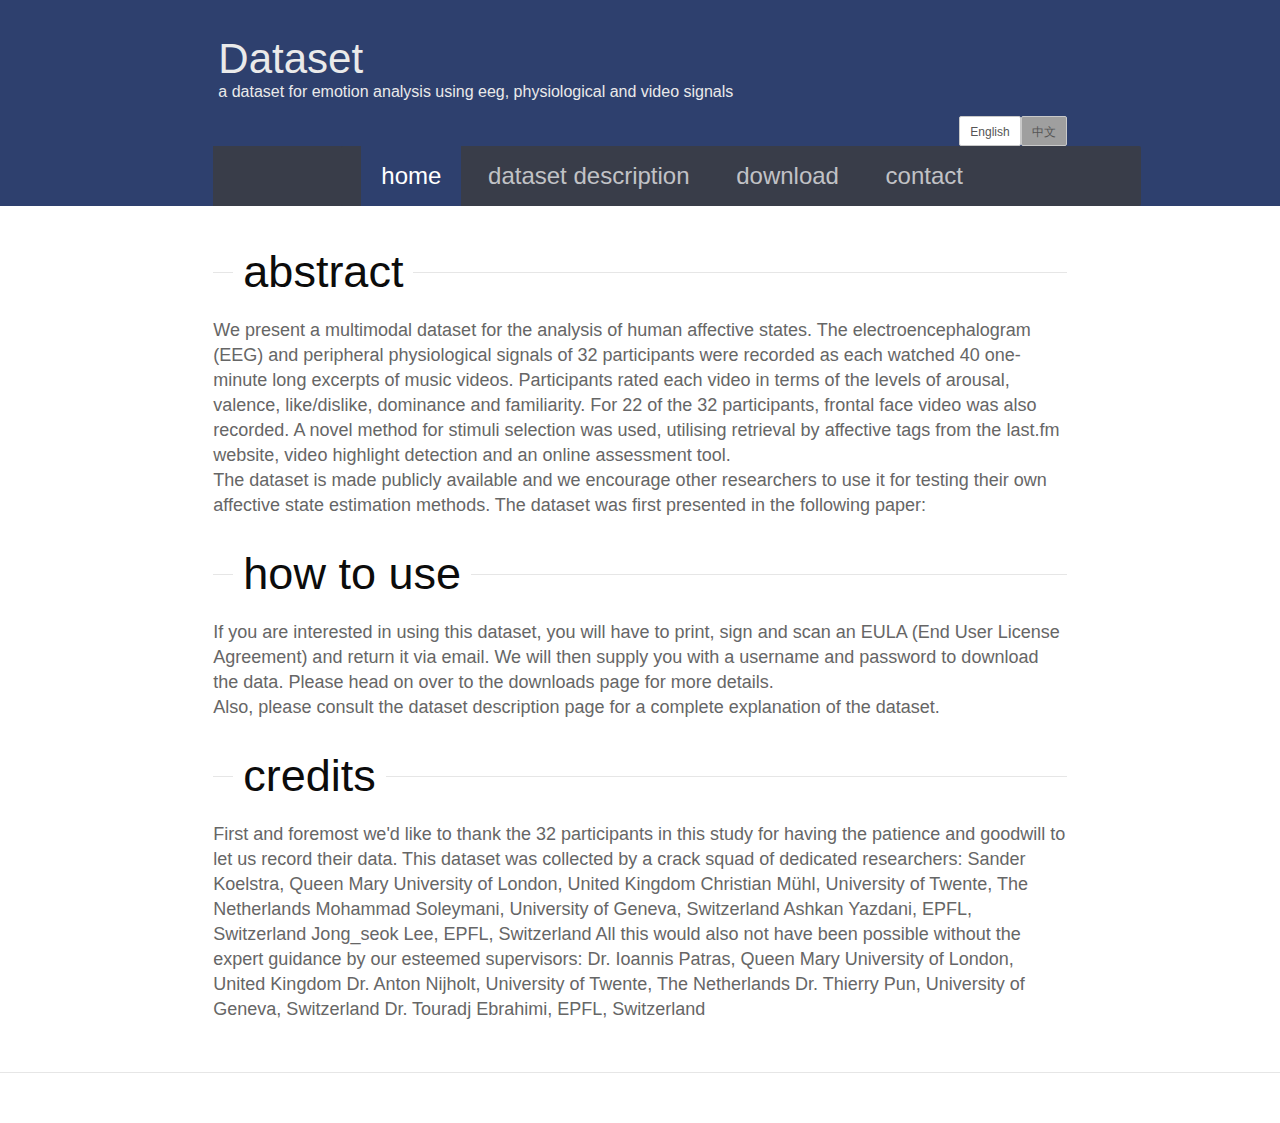
==== commit 3ba1eeeb: "3" ====
--- a/index.html
+++ b/index.html
@@ -48,12 +48,11 @@
                     <div><img src="image/subject.jpg"></div>
                 </div>
             </div>
-            <div class="layui-text">
-                <fieldset class="layui-elem-field layui-field-title" style="margin-top: 30px;">
+                <fieldset class="layui-elem-field layui-field-title" >
                     <legend>abstract</legend>
                 </fieldset>
-                <p  class="layui-text">
 
+                <p class="layui-text">
                     We present a multimodal dataset for the analysis of human affective states.
                     The electroencephalogram (EEG) and peripheral physiological signals of 32 participants were recorded as each watched 40 one-minute long excerpts of music videos.
                     Participants rated each video in terms of the levels of arousal, valence, like/dislike, dominance and familiarity.
@@ -65,7 +64,7 @@
                 </p>
 
                 <fieldset class="layui-elem-field layui-field-title" style="margin-top: 30px;">
-                    <legend style="font-size: xx-large">how to use</legend>
+                    <legend >how to use</legend>
                 </fieldset>
                 <p class="layui-text">
 
@@ -75,7 +74,7 @@
                     Also, please consult the dataset description page for a complete explanation of the dataset.
                 </p>
                 <fieldset class="layui-elem-field layui-field-title" style="margin-top: 30px;">
-                    <legend style="font-size: xx-large">credits</legend>
+                    <legend>credits</legend>
                 </fieldset>
                 <p class="layui-text">
 
--- a/layui/css/layui.css
+++ b/layui/css/layui.css
@@ -34,15 +34,16 @@
     .layui-container{width:750px}.layui-hide-sm{display:none!important}.layui-show-sm-block{display:block!important}.layui-show-sm-inline{display:inline!important}.layui-show-sm-inline-block{display:inline-block!important}.layui-col-sm1,.layui-col-sm10,.layui-col-sm11,.layui-col-sm12,.layui-col-sm2,.layui-col-sm3,.layui-col-sm4,.layui-col-sm5,.layui-col-sm6,.layui-col-sm7,.layui-col-sm8,.layui-col-sm9{float:left}.layui-col-sm1{width:8.33333333%}.layui-col-sm2{width:16.66666667%}.layui-col-sm3{width:25%}.layui-col-sm4{width:33.33333333%}.layui-col-sm5{width:41.66666667%}.layui-col-sm6{width:50%}.layui-col-sm7{width:58.33333333%}.layui-col-sm8{width:66.66666667%}.layui-col-sm9{width:75%}.layui-col-sm10{width:83.33333333%}.layui-col-sm11{width:91.66666667%}.layui-col-sm12{width:100%}.layui-col-sm-offset1{margin-left:8.33333333%}.layui-col-sm-offset2{margin-left:16.66666667%}.layui-col-sm-offset3{margin-left:25%}.layui-col-sm-offset4{margin-left:33.33333333%}.layui-col-sm-offset5{margin-left:41.66666667%}.layui-col-sm-offset6{margin-left:50%}.layui-col-sm-offset7{margin-left:58.33333333%}.layui-col-sm-offset8{margin-left:66.66666667%}.layui-col-sm-offset9{margin-left:75%}.layui-col-sm-offset10{margin-left:83.33333333%}.layui-col-sm-offset11{margin-left:91.66666667%}.layui-col-sm-offset12{margin-left:100%}}@media screen and (min-width:992px){
     .layui-container{width:970px}.layui-hide-md{display:none!important}.layui-show-md-block{display:block!important}.layui-show-md-inline{display:inline!important}.layui-show-md-inline-block{display:inline-block!important}.layui-col-md1,.layui-col-md10,.layui-col-md11,.layui-col-md12,.layui-col-md2,.layui-col-md3,.layui-col-md4,.layui-col-md5,.layui-col-md6,.layui-col-md7,.layui-col-md8,.layui-col-md9{float:left}.layui-col-md1{width:8.33333333%}.layui-col-md2{width:16.66666667%}.layui-col-md3{width:25%}.layui-col-md4{width:33.33333333%}.layui-col-md5{width:41.66666667%}.layui-col-md6{width:50%}.layui-col-md7{width:58.33333333%}.layui-col-md8{width:66.66666667%}.layui-col-md9{width:75%}.layui-col-md10{width:83.33333333%}.layui-col-md11{width:91.66666667%}.layui-col-md12{width:100%}.layui-col-md-offset1{margin-left:8.33333333%}.layui-col-md-offset2{margin-left:16.66666667%}.layui-col-md-offset3{margin-left:25%}.layui-col-md-offset4{margin-left:33.33333333%}.layui-col-md-offset5{margin-left:41.66666667%}.layui-col-md-offset6{margin-left:50%}.layui-col-md-offset7{margin-left:58.33333333%}.layui-col-md-offset8{margin-left:66.66666667%}.layui-col-md-offset9{margin-left:75%}.layui-col-md-offset10{margin-left:83.33333333%}.layui-col-md-offset11{margin-left:91.66666667%}.layui-col-md-offset12{margin-left:100%}}@media screen and (min-width:1200px){.layui-container{width:1170px}.layui-hide-lg{display:none!important}.layui-show-lg-block{display:block!important}.layui-show-lg-inline{display:inline!important}.layui-show-lg-inline-block{display:inline-block!important}.layui-col-lg1,.layui-col-lg10,.layui-col-lg11,.layui-col-lg12,.layui-col-lg2,.layui-col-lg3,.layui-col-lg4,.layui-col-lg5,.layui-col-lg6,.layui-col-lg7,.layui-col-lg8,.layui-col-lg9{float:left}.layui-col-lg1{width:8.33333333%}.layui-col-lg2{width:16.66666667%}.layui-col-lg3{width:25%}.layui-col-lg4{width:33.33333333%}.layui-col-lg5{width:41.66666667%}.layui-col-lg6{width:50%}.layui-col-lg7{width:58.33333333%}.layui-col-lg8{width:66.66666667%}.layui-col-lg9{width:75%}.layui-col-lg10{width:83.33333333%}.layui-col-lg11{width:91.66666667%}.layui-col-lg12{width:100%}.layui-col-lg-offset1{margin-left:8.33333333%}.layui-col-lg-offset2{margin-left:16.66666667%}.layui-col-lg-offset3{margin-left:25%}.layui-col-lg-offset4{margin-left:33.33333333%}.layui-col-lg-offset5{margin-left:41.66666667%}.layui-col-lg-offset6{margin-left:50%}.layui-col-lg-offset7{margin-left:58.33333333%}.layui-col-lg-offset8{margin-left:66.66666667%}.layui-col-lg-offset9{margin-left:75%}.layui-col-lg-offset10{margin-left:83.33333333%}.layui-col-lg-offset11{margin-left:91.66666667%}.layui-col-lg-offset12{margin-left:100%}}.layui-col-space1{margin:-.5px}.layui-col-space1>*{padding:.5px}.layui-col-space2{margin:-1px}.layui-col-space2>*{padding:1px}.layui-col-space4{margin:-2px}.layui-col-space4>*{padding:2px}.layui-col-space5{margin:-2.5px}.layui-col-space5>*{padding:2.5px}.layui-col-space6{margin:-3px}.layui-col-space6>*{padding:3px}.layui-col-space8{margin:-4px}.layui-col-space8>*{padding:4px}.layui-col-space10{margin:-5px}.layui-col-space10>*{padding:5px}.layui-col-space12{margin:-6px}.layui-col-space12>*{padding:6px}.layui-col-space14{margin:-7px}.layui-col-space14>*{padding:7px}.layui-col-space15{margin:-7.5px}.layui-col-space15>*{padding:7.5px}.layui-col-space16{margin:-8px}.layui-col-space16>*{padding:8px}.layui-col-space18{margin:-9px}.layui-col-space18>*{padding:9px}.layui-col-space20{margin:-10px}.layui-col-space20>*{padding:10px}.layui-col-space22{margin:-11px}.layui-col-space22>*{padding:11px}.layui-col-space24{margin:-12px}.layui-col-space24>*{padding:12px}.layui-col-space25{margin:-12.5px}.layui-col-space25>*{padding:12.5px}.layui-col-space26{margin:-13px}.layui-col-space26>*{padding:13px}.layui-col-space28{margin:-14px}.layui-col-space28>*{padding:14px}.layui-col-space30{margin:-15px}.layui-col-space30>*{padding:15px}.layui-btn,.layui-input,.layui-select,
                                                                                                                                                                                                                                                                                                                                                                                                                                                                                                                                                                                                                                                                                                                                                                                                                                                                                                                                                                                                                                                                                                                                                                                                                                                                                                                                                                                                                                                                                                                                                                                                                                                                                                                                                                                                                                                                                                                                                                                                                                                                                                                                                                                                                                                                                                                                                                                                                                                                                                                                                                                                                                                                                                                                                                                                                                                                                                                                                                                                                                                                                                                                                                                                                                                                                                                                                                                                                                                                                                                                                                                                                                                                                                                                                                                                                                                                                                                                                                                                                                                                                                                                                                                                                                                                                                                                                                                                                                                                                                                                                                                                                                                                                                                                                                                                                                                                                                                                                                                                                                                                                                                                                                                                                                                                                                                                                                                                                                                                                                                                                                                                                                                                                                                                                                                                                                                                                                                                                                                                                                                                                                                                                                                                                                                                                                                                                                                                                                                                                                                                                                                                                                                                                                                                                                        .layui-textarea,.layui-upload-button{outline:0;-webkit-appearance:none;transition:all .3s;-webkit-transition:all .3s;box-sizing:border-box}.layui-elem-quote{margin-bottom:10px;padding:15px;line-height:22px;border-left:5px solid #009688;border-radius:0 2px 2px 0;background-color:#f2f2f2}.layui-quote-nm{border-style:solid;border-width:1px 1px 1px 5px;background:0 0}.layui-elem-field{margin-bottom:10px;padding:0;border-width:1px;border-style:solid}
-.layui-elem-field legend{margin-left:20px;padding:0 10px;font-size:xx-large;font-weight:300;color: #0C0C0C}
-.layui-field-title{margin:10px 0 20px;border-width:1px 0 0}.layui-field-box{padding:10px 15px}
+.layui-elem-field legend{margin-left:20px;padding:0 10px;font-size:45px;font-weight:300;color: #0C0C0C}
+.layui-field-title{margin:10px 0 20px;border-width:1px 0 0}
+.layui-field-box{padding:10px 15px}
 .layui-field-title .layui-field-box{padding:10px 0}
 
 .layui-progress{position:relative;height:6px;border-radius:20px;background-color:#e2e2e2}.layui-progress-bar{position:absolute;left:0;top:0;width:0;max-width:100%;height:6px;border-radius:20px;text-align:right;background-color:#5FB878;transition:all .3s;-webkit-transition:all .3s}.layui-progress-big,.layui-progress-big .layui-progress-bar{height:18px;line-height:18px}.layui-progress-text{position:relative;top:-20px;line-height:18px;font-size:12px;color:#666}.layui-progress-big .layui-progress-text{position:static;padding:0 10px;color:#fff}.layui-collapse{border-width:1px;border-style:solid;border-radius:2px}.layui-colla-content,.layui-colla-item{border-top-width:1px;border-top-style:solid}.layui-colla-item:first-child{border-top:none}.layui-colla-title{position:relative;height:42px;line-height:42px;padding:0 15px 0 35px;color:#333;background-color:#f2f2f2;cursor:pointer;font-size:14px;overflow:hidden}.layui-colla-content{display:none;padding:10px 15px;line-height:22px;color:#666}.layui-colla-icon{position:absolute;left:15px;top:0;font-size:14px}.layui-card{margin-bottom:15px;border-radius:2px;background-color:#fff;box-shadow:0 1px 2px 0 rgba(0,0,0,.05)}.layui-card:last-child{margin-bottom:0}.layui-card-header{position:relative;height:42px;line-height:42px;padding:0 15px;border-bottom:1px solid #f6f6f6;color:#333;border-radius:2px 2px 0 0;font-size:14px}.layui-bg-black,.layui-bg-blue,.layui-bg-cyan,.layui-bg-green,.layui-bg-orange,.layui-bg-red{color:#fff!important}.layui-card-body{position:relative;padding:10px 15px;line-height:24px}.layui-card-body[pad15]{padding:15px}.layui-card-body[pad20]{padding:20px}.layui-card-body .layui-table{margin:5px 0}.layui-card .layui-tab{margin:0}.layui-panel-window{position:relative;padding:15px;border-radius:0;border-top:5px solid #E6E6E6;background-color:#fff}.layui-auxiliar-moving{position:fixed;left:0;right:0;top:0;bottom:0;width:100%;height:100%;background:0 0;z-index:9999999999}.layui-form-label,.layui-form-mid,.layui-form-select,.layui-input-block,.layui-input-inline,.layui-textarea{position:relative}.layui-bg-red{background-color:#FF5722!important}.layui-bg-orange{background-color:#FFB800!important}.layui-bg-green{background-color:#009688!important}.layui-bg-cyan{background-color:#2F4056!important}.layui-bg-blue{background-color:#1E9FFF!important}.layui-bg-black{background-color:#393D49!important}.layui-bg-gray{background-color:#eee!important;color:#666!important}.layui-badge-rim,.layui-colla-content,.layui-colla-item,.layui-collapse,.layui-elem-field,.layui-form-pane .layui-form-item[pane],.layui-form-pane .layui-form-label,.layui-input,.layui-layedit,.layui-layedit-tool,.layui-quote-nm,.layui-select,.layui-tab-bar,.layui-tab-card,.layui-tab-title,.layui-tab-title .layui-this:after,.layui-textarea{border-color:#e6e6e6}.layui-timeline-item:before,hr{background-color:#e6e6e6}
 
-.layui-text{line-height:25px;font-size:large;color: #666}
+.layui-text{line-height:25px;font-size:18px;color: #666}
 .layui-text h1,.layui-text h2,.layui-text h3{font-weight:500;color:#333}
-.layui-text h1{font-size:30px}.layui-text h2{font-size:24px}.layui-text h3{font-size:18px}
+.layui-text h1{font-size:30px}.layui-text h2{font-size:45px}.layui-text h3{font-size:18px}
 .layui-text a:not(.layui-btn){color:#01AAED}.layui-text a:not(.layui-btn):hover{text-decoration:underline}
 .layui-text ul{padding:5px 0 5px 15px}.layui-text ul li{margin-top:5px;list-style-type:disc}
 .layui-text em,.layui-word-aux{color:#999!important;padding:0 5px!important}
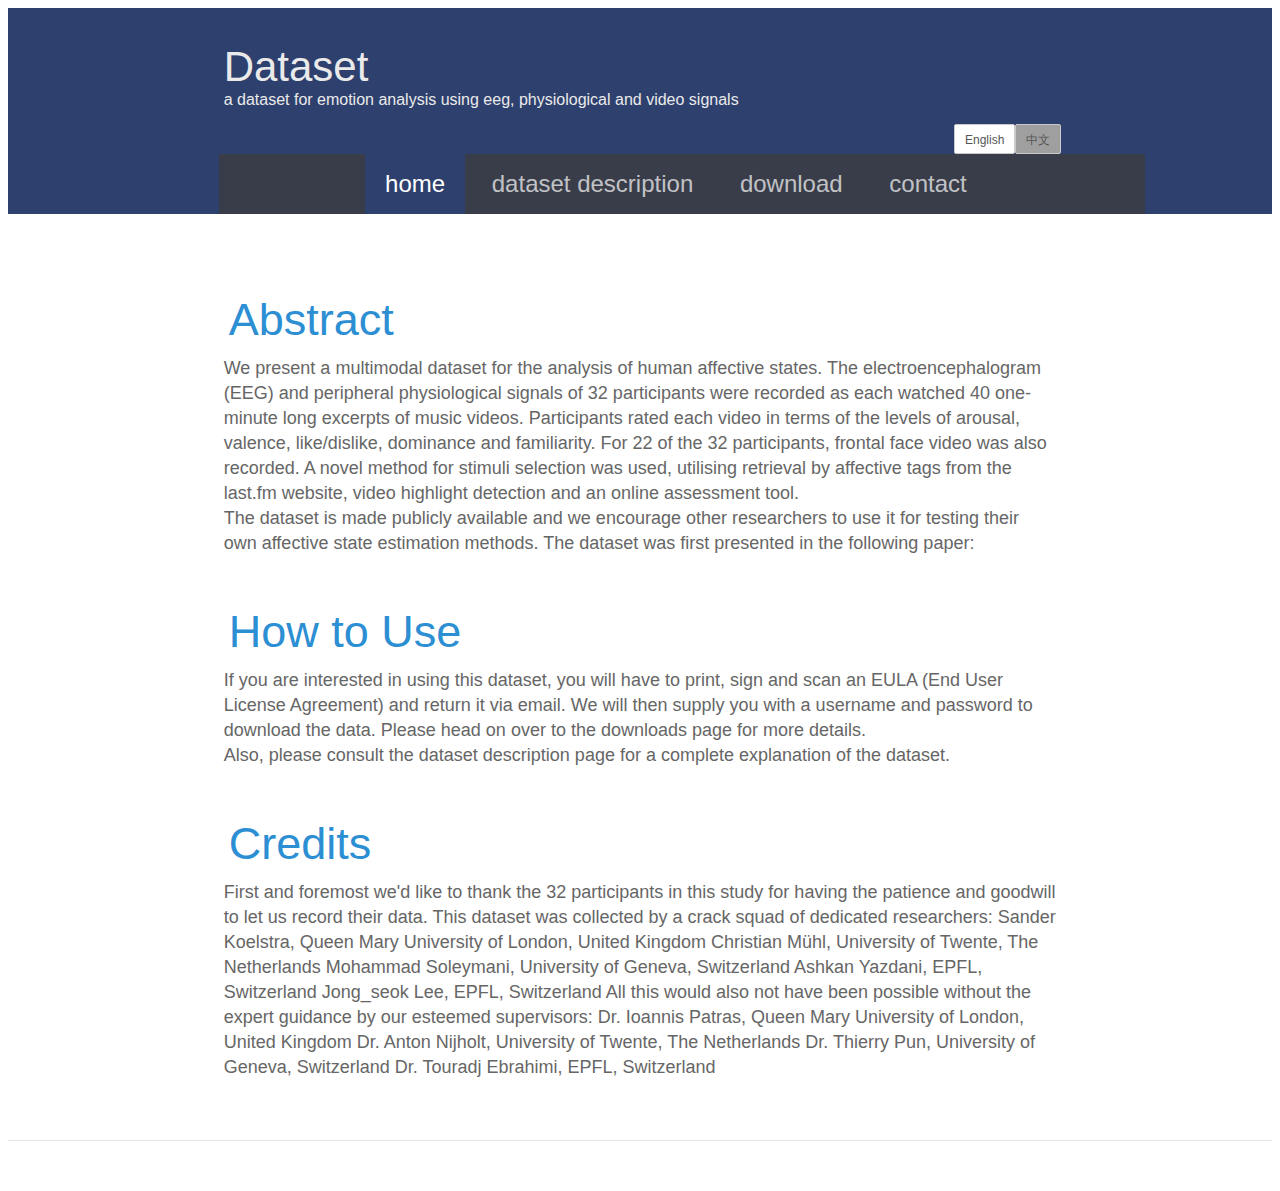
==== commit 31ad602e: "4" ====
--- a/index.html
+++ b/index.html
@@ -48,10 +48,7 @@
                     <div><img src="image/subject.jpg"></div>
                 </div>
             </div>
-                <fieldset class="layui-elem-field layui-field-title" >
-                    <legend>abstract</legend>
-                </fieldset>
-
+            <h2>Abstract</h2>
                 <p class="layui-text">
                     We present a multimodal dataset for the analysis of human affective states.
                     The electroencephalogram (EEG) and peripheral physiological signals of 32 participants were recorded as each watched 40 one-minute long excerpts of music videos.
@@ -63,9 +60,7 @@
                     The dataset was first presented in the following paper:
                 </p>
 
-                <fieldset class="layui-elem-field layui-field-title" style="margin-top: 30px;">
-                    <legend >how to use</legend>
-                </fieldset>
+            <h2>How to Use</h2>
                 <p class="layui-text">
 
                     If you are interested in using this dataset, you will have to print, sign and scan an EULA (End User License Agreement) and return it via email.
@@ -73,9 +68,7 @@
                     <br>
                     Also, please consult the dataset description page for a complete explanation of the dataset.
                 </p>
-                <fieldset class="layui-elem-field layui-field-title" style="margin-top: 30px;">
-                    <legend>credits</legend>
-                </fieldset>
+            <h2>Credits</h2>
                 <p class="layui-text">
 
 
--- a/layui/css/layui.css
+++ b/layui/css/layui.css
@@ -1,11 +1,18 @@
 /** layui-v2.5.6 MIT License By https://www.layui.com */
- .layui-inline,img{display:inline-block;vertical-align:middle}h1,h2,h3,h4,h5,h6{font-weight:400}
+
+h2,.layui-text h2{
+    font-size: 45px;
+    color: #2c8ed3;
+    margin: 50px 0px 0px 10px;
+}
+
+.layui-inline,img{display:inline-block;vertical-align:middle}h1,h2,h3,h4,h5,h6{font-weight:400}
 .layui-edge,.layui-header,.layui-inline,.layui-main{position:relative}
 .layui-body,.layui-edge,.layui-elip{overflow:hidden}
 .layui-btn,.layui-edge,.layui-inline,img{vertical-align:middle}
 .layui-btn,.layui-disabled,.layui-icon,.layui-unselect{-moz-user-select:none;-webkit-user-select:none;-ms-user-select:none}
 .layui-elip,.layui-form-checkbox span,.layui-form-pane .layui-form-label{text-overflow:ellipsis;white-space:nowrap}
-.layui-breadcrumb,.layui-tree-btnGroup{visibility:hidden}blockquote,body,button,dd,div,dl,dt,form,h1,h2,h3,h4,h5,h6,input,li,ol,p,pre,td,textarea,th,ul{margin:0;padding:0;-webkit-tap-highlight-color:rgba(0,0,0,0)}a:active,a:hover{outline:0}img{border:none}li{list-style:none}table{border-collapse:collapse;border-spacing:0}h4,h5,h6{font-size:100%}button,input,optgroup,option,select,textarea{font-family:inherit;font-size:inherit;font-style:inherit;font-weight:inherit;outline:0}pre{white-space:pre-wrap;white-space:-moz-pre-wrap;white-space:-pre-wrap;white-space:-o-pre-wrap;word-wrap:break-word}body{line-height:24px;font:14px Helvetica Neue,Helvetica,PingFang SC,Tahoma,Arial,sans-serif}
+.layui-breadcrumb,.layui-tree-btnGroup{visibility:hidden}blockquote,body,button,dd,div,dl,dt,form,h1,h2,h3,h4,h5,h6,input,li,ol,p,pre,td,textarea,th,ul{-webkit-tap-highlight-color:rgba(0,0,0,0)}a:active,a:hover{outline:0}img{border:none}li{list-style:none}table{border-collapse:collapse;border-spacing:0}h4,h5,h6{font-size:100%}button,input,optgroup,option,select,textarea{font-family:inherit;font-size:inherit;font-style:inherit;font-weight:inherit;outline:0}pre{white-space:pre-wrap;white-space:-moz-pre-wrap;white-space:-pre-wrap;white-space:-o-pre-wrap;word-wrap:break-word}body{line-height:24px;font:14px Helvetica Neue,Helvetica,PingFang SC,Tahoma,Arial,sans-serif}
 hr{height:1px;margin:10px 0;border:0;clear:both}a{color:#333;text-decoration:none}a:hover{color:#777}
 a cite{font-style:normal;*cursor:pointer}
 .layui-border-box,.layui-border-box *{box-sizing:border-box}
@@ -41,8 +48,8 @@
 
 .layui-progress{position:relative;height:6px;border-radius:20px;background-color:#e2e2e2}.layui-progress-bar{position:absolute;left:0;top:0;width:0;max-width:100%;height:6px;border-radius:20px;text-align:right;background-color:#5FB878;transition:all .3s;-webkit-transition:all .3s}.layui-progress-big,.layui-progress-big .layui-progress-bar{height:18px;line-height:18px}.layui-progress-text{position:relative;top:-20px;line-height:18px;font-size:12px;color:#666}.layui-progress-big .layui-progress-text{position:static;padding:0 10px;color:#fff}.layui-collapse{border-width:1px;border-style:solid;border-radius:2px}.layui-colla-content,.layui-colla-item{border-top-width:1px;border-top-style:solid}.layui-colla-item:first-child{border-top:none}.layui-colla-title{position:relative;height:42px;line-height:42px;padding:0 15px 0 35px;color:#333;background-color:#f2f2f2;cursor:pointer;font-size:14px;overflow:hidden}.layui-colla-content{display:none;padding:10px 15px;line-height:22px;color:#666}.layui-colla-icon{position:absolute;left:15px;top:0;font-size:14px}.layui-card{margin-bottom:15px;border-radius:2px;background-color:#fff;box-shadow:0 1px 2px 0 rgba(0,0,0,.05)}.layui-card:last-child{margin-bottom:0}.layui-card-header{position:relative;height:42px;line-height:42px;padding:0 15px;border-bottom:1px solid #f6f6f6;color:#333;border-radius:2px 2px 0 0;font-size:14px}.layui-bg-black,.layui-bg-blue,.layui-bg-cyan,.layui-bg-green,.layui-bg-orange,.layui-bg-red{color:#fff!important}.layui-card-body{position:relative;padding:10px 15px;line-height:24px}.layui-card-body[pad15]{padding:15px}.layui-card-body[pad20]{padding:20px}.layui-card-body .layui-table{margin:5px 0}.layui-card .layui-tab{margin:0}.layui-panel-window{position:relative;padding:15px;border-radius:0;border-top:5px solid #E6E6E6;background-color:#fff}.layui-auxiliar-moving{position:fixed;left:0;right:0;top:0;bottom:0;width:100%;height:100%;background:0 0;z-index:9999999999}.layui-form-label,.layui-form-mid,.layui-form-select,.layui-input-block,.layui-input-inline,.layui-textarea{position:relative}.layui-bg-red{background-color:#FF5722!important}.layui-bg-orange{background-color:#FFB800!important}.layui-bg-green{background-color:#009688!important}.layui-bg-cyan{background-color:#2F4056!important}.layui-bg-blue{background-color:#1E9FFF!important}.layui-bg-black{background-color:#393D49!important}.layui-bg-gray{background-color:#eee!important;color:#666!important}.layui-badge-rim,.layui-colla-content,.layui-colla-item,.layui-collapse,.layui-elem-field,.layui-form-pane .layui-form-item[pane],.layui-form-pane .layui-form-label,.layui-input,.layui-layedit,.layui-layedit-tool,.layui-quote-nm,.layui-select,.layui-tab-bar,.layui-tab-card,.layui-tab-title,.layui-tab-title .layui-this:after,.layui-textarea{border-color:#e6e6e6}.layui-timeline-item:before,hr{background-color:#e6e6e6}
 
-.layui-text{line-height:25px;font-size:18px;color: #666}
-.layui-text h1,.layui-text h2,.layui-text h3{font-weight:500;color:#333}
+.layui-text{line-height:25px;font-size:18px;color: #666;margin: 10px 5px}
+.layui-text h1,.layui-text h3{font-weight:500;color:#333}
 .layui-text h1{font-size:30px}.layui-text h2{font-size:45px}.layui-text h3{font-size:18px}
 .layui-text a:not(.layui-btn){color:#01AAED}.layui-text a:not(.layui-btn):hover{text-decoration:underline}
 .layui-text ul{padding:5px 0 5px 15px}.layui-text ul li{margin-top:5px;list-style-type:disc}
